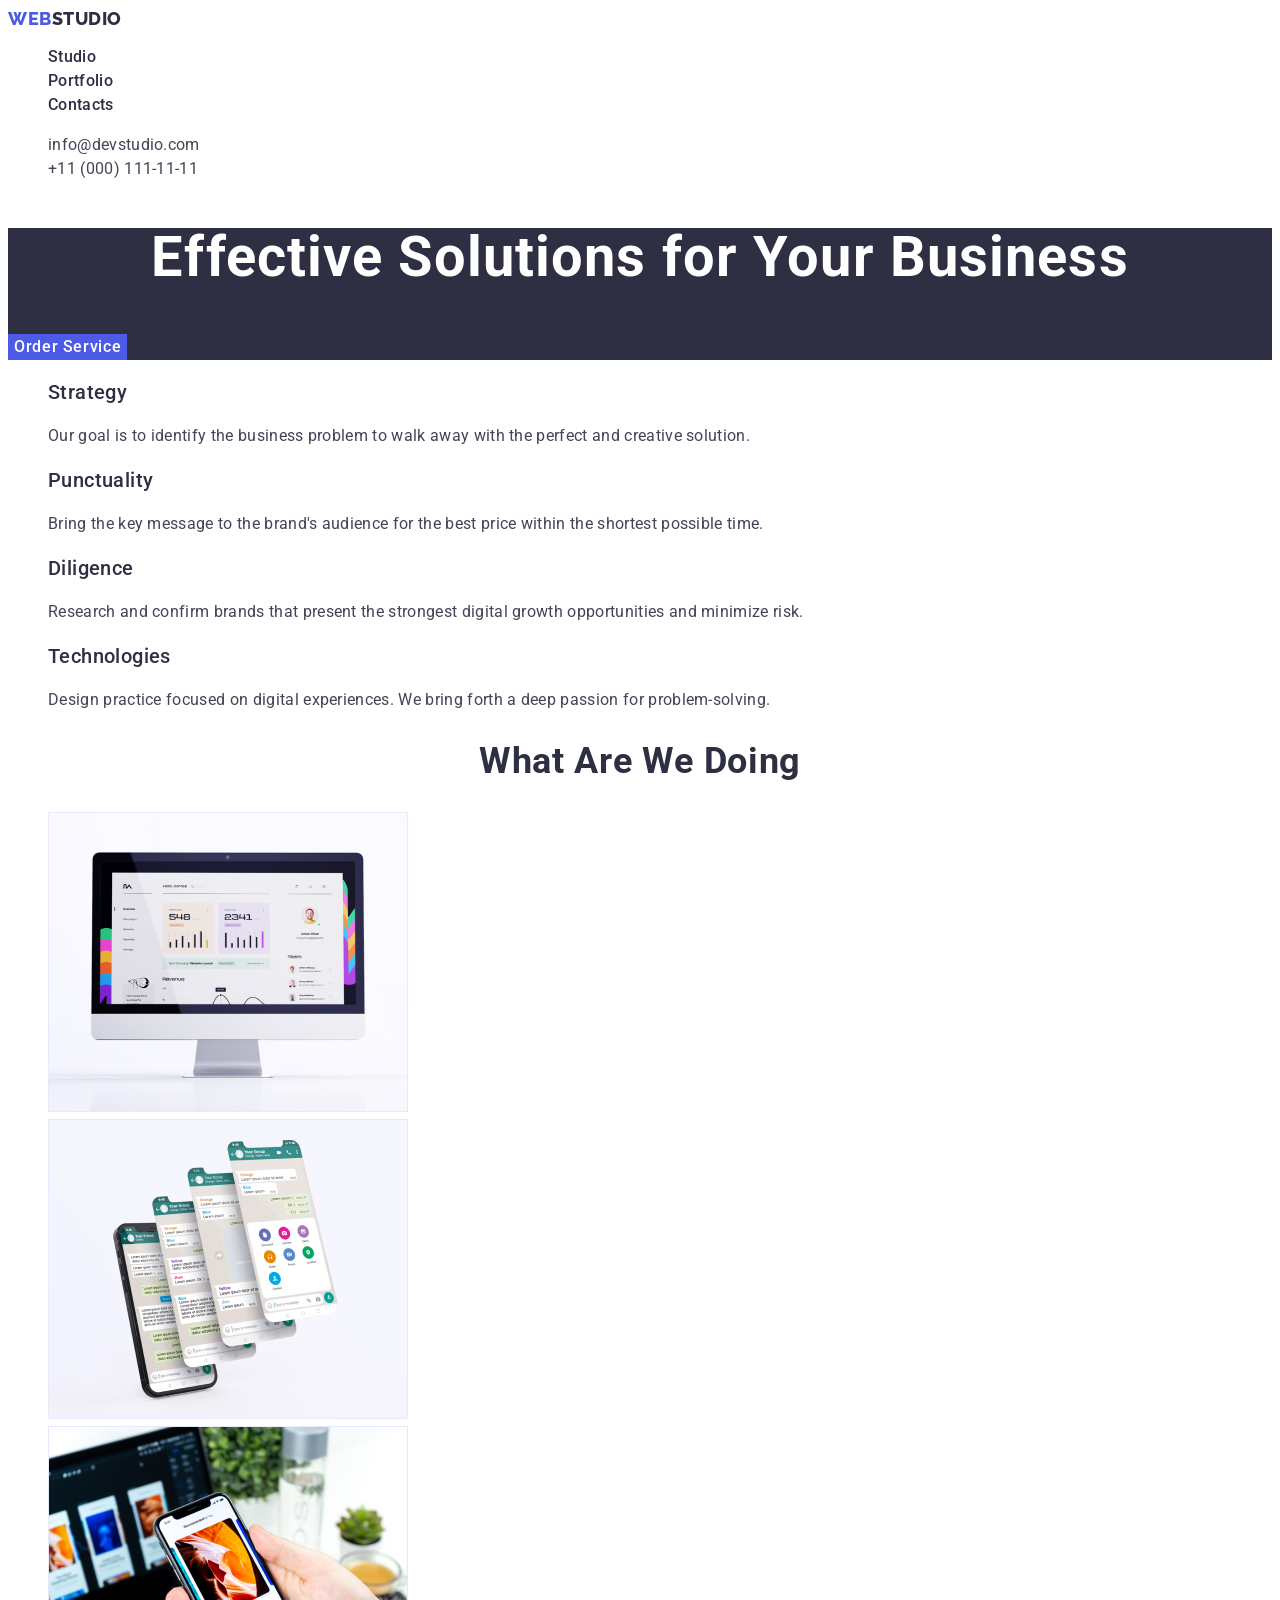
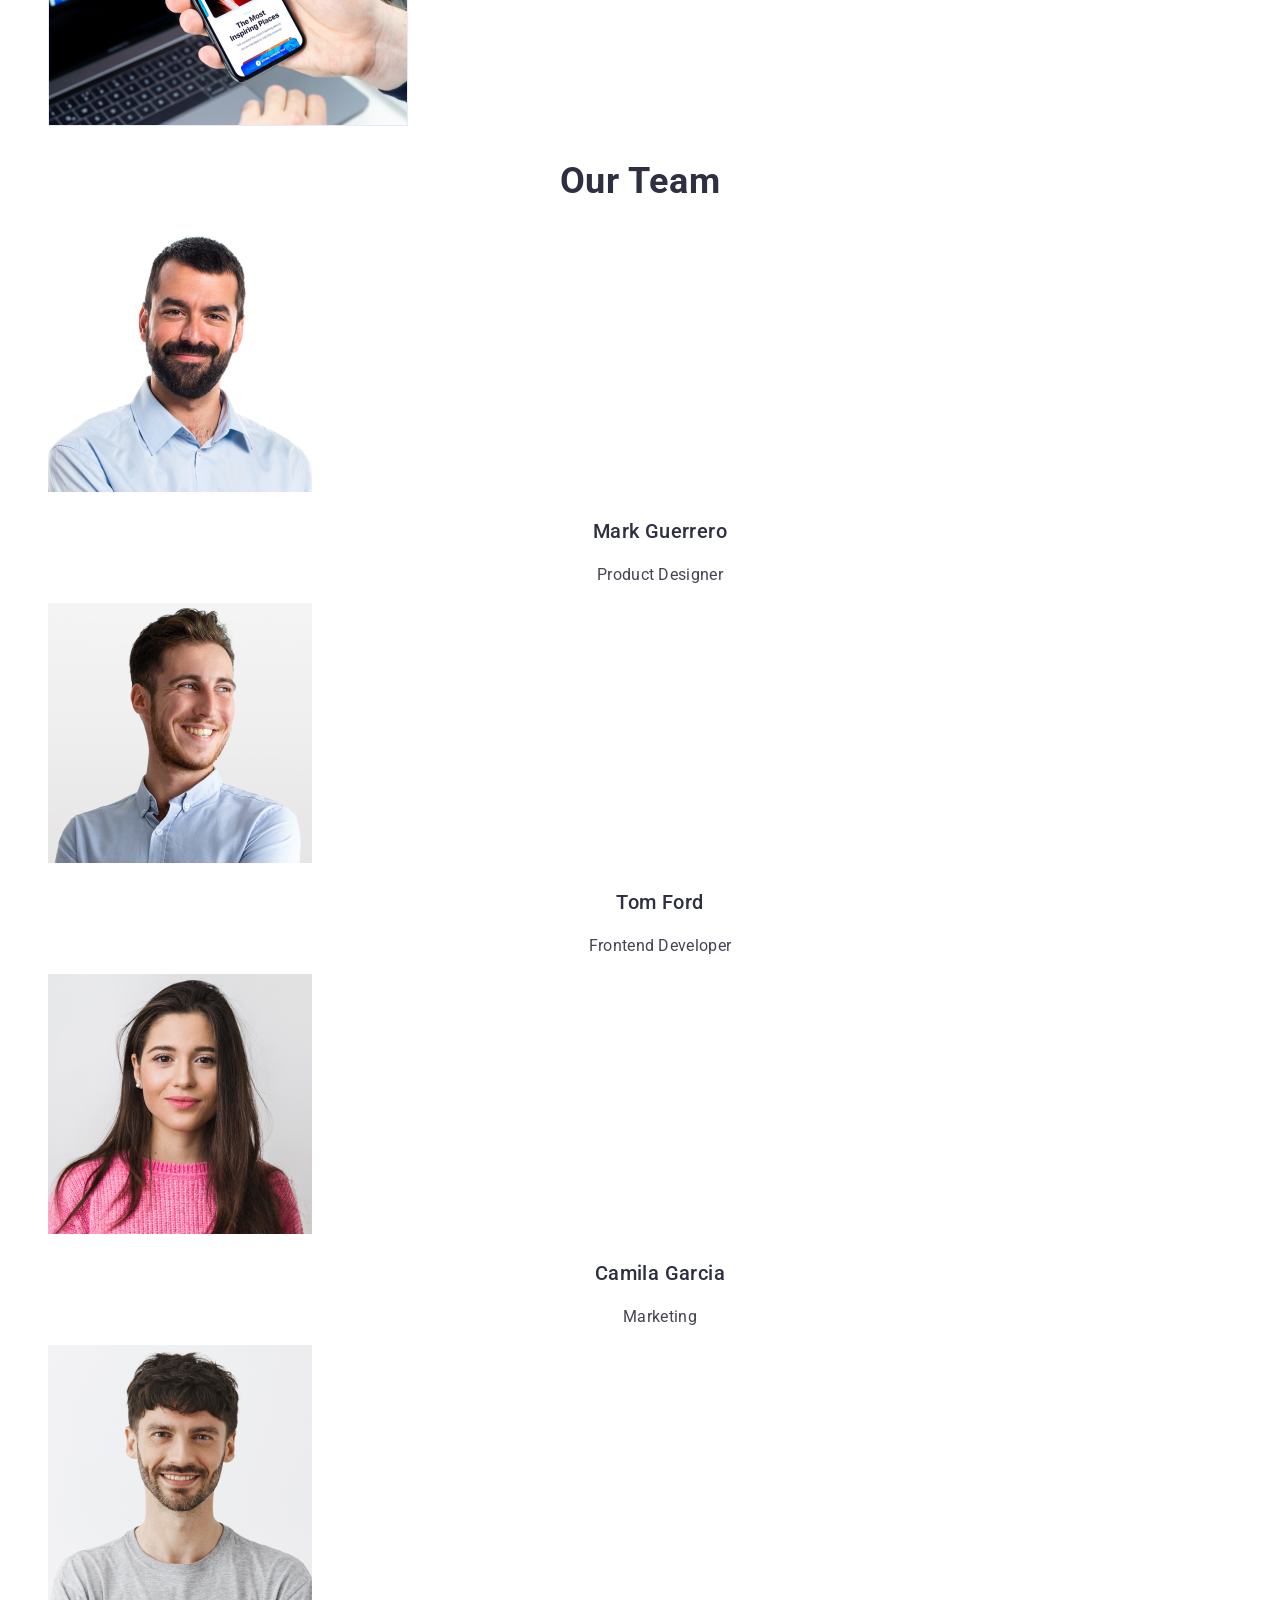
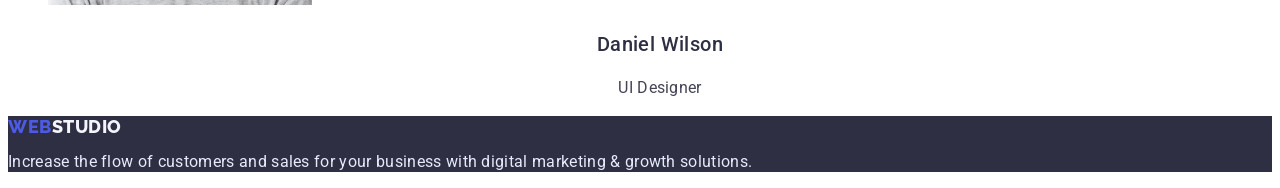
==== index.html @ f22e7def "changes from 09.03-3" ====
<!DOCTYPE html>
<html lang="en">
<head>
    <meta charset="UTF-8">
    <meta http-equiv="X-UA-Compatible" content="IE=edge">
    <meta name="viewport" content="width=device-width, initial-scale=1.0">
    <title>Webstudio</title>
    <link rel="preconnect" href="https://fonts.googleapis.com">
    <link rel="preconnect" href="https://fonts.gstatic.com" crossorigin>
    <link href="https://fonts.googleapis.com/css2?family=Raleway:wght@800&family=Roboto:wght@400;500;700;900&display=swap"
        rel="stylesheet">
    <link rel="stylesheet" href="./css/styles.css" >
</head>
<body>
    <!--Header-section-->
    <header class="page-header">
    <nav class="page-nav">
        <a class="logo link" href="">Web<span class="logo-dark " >Studio</span></a>
    <ul class="main-menu list">
        <li class="menu-item"><a class="menu-link link" href="./index.html">Studio</a></li>
        <li class="menu-item"><a class="menu-link link" href="./portfolio.html">Portfolio</a></li>
        <li class="menu-item"><a class="menu-link link" href="">Contacts</a></li>
    </ul>
    </nav>
    <address class="address">
    <ul class="address-list list">
        <li><a class="address-link link" href="mailto:info@devstudio.com" target="_blank" rel="noopener norefferer">info@devstudio.com</a> </li>
        <li><a class="address-link link" href="tel:+110001111111">+11 (000) 111-11-11</a> </li>
    </ul>
</address>
    </header>
    <main>
    <!--Hero-section-->
    <section class="hero">
        <h1 class="hero-title">Effective Solutions for Your Business</h1>
        <button class="modal-btn" type="button">Order Service</button>
    </section>     
    <!--Subtitle-section-->
    <section class="subtitle-section">
        <h2 class="subtitle-hidden" hidden>Subtitle-section</h2>
        <ul class="subtitle-list list">
            <li class="subtitle-item">
                <h3 class="subtitle">Strategy</h3>
                <p class="text">Our goal is to identify the business problem to walk away with the perfect and creative solution.</p>
            </li>
            <li class="subtitle-item">
                <h3 class="subtitle">Punctuality</h3>
                <p class="text">Bring the key message to the brand's audience for the best price within the shortest possible time.</p>
            </li>
            <li class="subtitle-item">
                <h3 class="subtitle">Diligence</h3>
                <p class="text">Research and confirm brands that present the strongest digital growth opportunities and minimize risk.</p>
            </li>
            <li class="subtitle-item">
                <h3 class="subtitle">Technologies</h3>
                <p class="text">Design practice focused on digital experiences. We bring forth a deep passion for problem-solving.</p>
            </li>
        </ul>
    </section>  
    <!--Doing-section-->    
    <section class="doing">
        <h2 class="title">What are we doing</h2>
        <ul class="doing-list list">
            <li class="doing-item"><img src="./images/section2/img1.jpg" alt="computer" width="360" height="300"></li>
            <li class="doing-item"><img src="./images/section2/img2.jpg" alt="application" width="360" height="300"></li>
            <li class="doing-item"><img src="./images/section2/img3.jpg" alt="phone" width="360" height="300"></li>
        </ul>
    </section>   
     <!--Team-section-->  
    <section class="team">
        <h2 class="title">Our Team</h2>
        <ul class="team-list list">
            <li class="team-item">
                 <img class="team-img" src="./images/Our-team/img-3.jpg" alt="Mark Guerrero" width="264" height="260">
                 <h3 class="team-title">Mark Guerrero</h3>
                 <p class="team-text">Product Designer</p>
            </li>
            <li class="team-item">
                 <img class="team-img" src="./images/Our-team/img-2.jpg" alt="Tom Ford" width="264" height="260">
                 <h3 class="team-title">Tom Ford</h3>
                 <p class="team-text">Frontend Developer</p>
            </li>
            <li class="team-item">
                 <img class="team-img" src="./images/Our-team/img-1.jpg" alt="Camila Garcia" width="264" height="260">
                 <h3 class="team-title">Camila Garcia</h3>
                 <p class="team-text">Marketing</p>
            </li>
            <li class="team-item">
                 <img class="team-img" src="./images/Our-team/img.jpg" alt="Daniel Wilson" width="264" height="260">
                 <h3 class="team-title">Daniel Wilson</h3>
                 <p class="team-text">UI Designer</p>
            </li>
        </ul>
    </section>  
    </main>
    <!--Footer-section-->
    <footer class="footer">
    <a class="logo link" href="">Web<span class="logo-light ">Studio</span></a>
    <p class="footer-text">Increase the flow of customers and sales for your business with digital marketing & growth solutions.</p>
    </footer>
    </body>
    </html>
---- css/styles.css ----
:root{

    /*----Fonts----*/

    --primary-font:'Roboto', sans-serif;
    --secondary-font:'Raleway', sans-serif;

    /*----Colors----*/

    --primary-brand: #4D5AE5;
    --pressed-state: #404BBF;
    --dark: #2E2F42;
    --white: #FFFFFF;
    --success:#31d0aa;
    --success-75: rgba(49, 208, 170, 0.75);
    --success-50: rgba(49, 208, 170, 0.5);
    --success-10: rgba(49, 208, 170, 0.1);
    --text: #434455;
    --subtle-text: #8E8F99;

/*----Background-colors----*/

    --accent: #E7E9FC;
    --light: #F4F4FD;
    --modal-overlay: rgba(46, 47, 66, 0.4);
    --hero-background: rgba(46, 47, 66, 0.7);
}

/*----LOGO----*/

.logo {
    font-family: var(--secondary-font);
    font-weight: 800;
    font-size: 18px;
    line-height: 1.17;
    display: flex;
    align-items: center;
    letter-spacing: 0.03em;
    text-transform: uppercase; 
    color: var(--primary-brand);
}
.logo-dark {
    color: var(--dark);
}
.logo-light {
    color: var(--light);
}
body{
        font-family: var(--primary-font);
        font-weight: 400;
        font-size: 16px;
        line-height: calc(24/16);
        letter-spacing: 0.02em;
        color: var(--text);
}
/*----Header-section----*/

.menu-link{
        font-family: var(--primary-font);
        font-weight: 500;
        font-size: 16px;
        line-height: calc(24/16);
        letter-spacing: 0.02em;
       
        color: var(--dark);
}
.menu-link:hover,
.menu-link:focus{
color: var(--pressed-state);
}
.address{
        font-style: normal;}
.address-link{
        text-decoration: none;
        font-weight: 400;
        font-size: 16px;
        line-height: calc(24/16);
        letter-spacing: 0.02em;
        color: var(--text);      
        }

.address-link:is(:hover, :focus){
        color: var(--pressed-state);     
}

/*----Components----*/

.list {
    list-style: none;
}
.link {
    text-decoration: none;
}
.modal-btn{
        font-family: var(--primary-font);
        font-weight: 500;
        font-size: 16px;
        line-height: calc(24/16);
        align-items: center;
        letter-spacing: 0.04em;
        cursor: pointer;
        border: none;
        
        color: var(--white);
        background-color: var(--primary-brand);
}
.modal-btn:hover,
.modal-btn:focus{
background-color: var(--pressed-state);
}
/*----Hero-section----*/
.hero{
background: var(--dark);
}
.hero-title{
    font-family: var(--primary-font);
    font-weight: 700;
    font-size: 56px;
    line-height: 1.07;
    text-align: center;
    letter-spacing: 0.02em;

    color: var(--white); 
}

/*----Subtitle-section----*/

.subtitle{
        font-family: var(--primary-font);
        font-weight: 500;
        font-size: 20px;
        line-height: calc(24/20);
        letter-spacing: 0.02em;

        color: var(--dark);
}
.text{
            font-family: var(--primary-font);
            font-weight: 400;
            font-size: 16px;
            line-height: calc(24/16);
            letter-spacing: 0.02em;

            color: var(--text);
}

.title{
        font-family: var(--primary-font);
        font-weight: 700;
        font-size: 36px;
        line-height: 1.11;
        text-align: center;
        letter-spacing: 0.02em;
        text-transform: capitalize;
    
        color: var(--dark);
}

/*----Team-section----*/

.team-title{
        font-family: var(--primary-font);
        font-weight: 500;
        font-size: 20px;
        line-height: 1.2;
        text-align: center;
        letter-spacing: 0.02em;
    
        color: var(--dark);
}
.team-text{
        font-family: var(--primary-font);
        font-weight: 400;
        font-size: 16px;
        line-height: calc(24/16);
        text-align: center;
        letter-spacing: 0.02em;

        color: var(--text);
}

/*----Portfolio-btn----*/
.btn{
        font-family: var(--primary-font);
        font-weight: 500;
        font-size: 16px;
        line-height: calc(24/16);
        letter-spacing: 0.04em;
        cursor: pointer;
        border: none;

        color: var(--primary-brand);  
        background: var(--light);
}
.btn:hover, 
.btn:focus{
    color: var(--white);
        background: var(--pressed-state);
      
}

/*----Card-content----*/
.pf-title{
        font-family: var(--primary-font);
        font-weight: 500;
        font-size: 20px;
        line-height: calc(24/20);
        letter-spacing: 0.02em;
    
        color: var(--dark);
}
.pf-text{
        font-family: var(--primary-font);
        font-weight: 400;
        font-size: 16px;
        line-height: calc(24/16);
        letter-spacing: 0.02em;
    
        color: var(--text);
}
/*----Footer-section----*/
.footer{
background-color: var(--dark);
}
.footer-text{
        font-family: var(--primary-font);
        font-weight: 400;
        font-size: 16px;
        line-height: 1.17;
        letter-spacing: 0.02em;
    
        color: var(--accent);
}
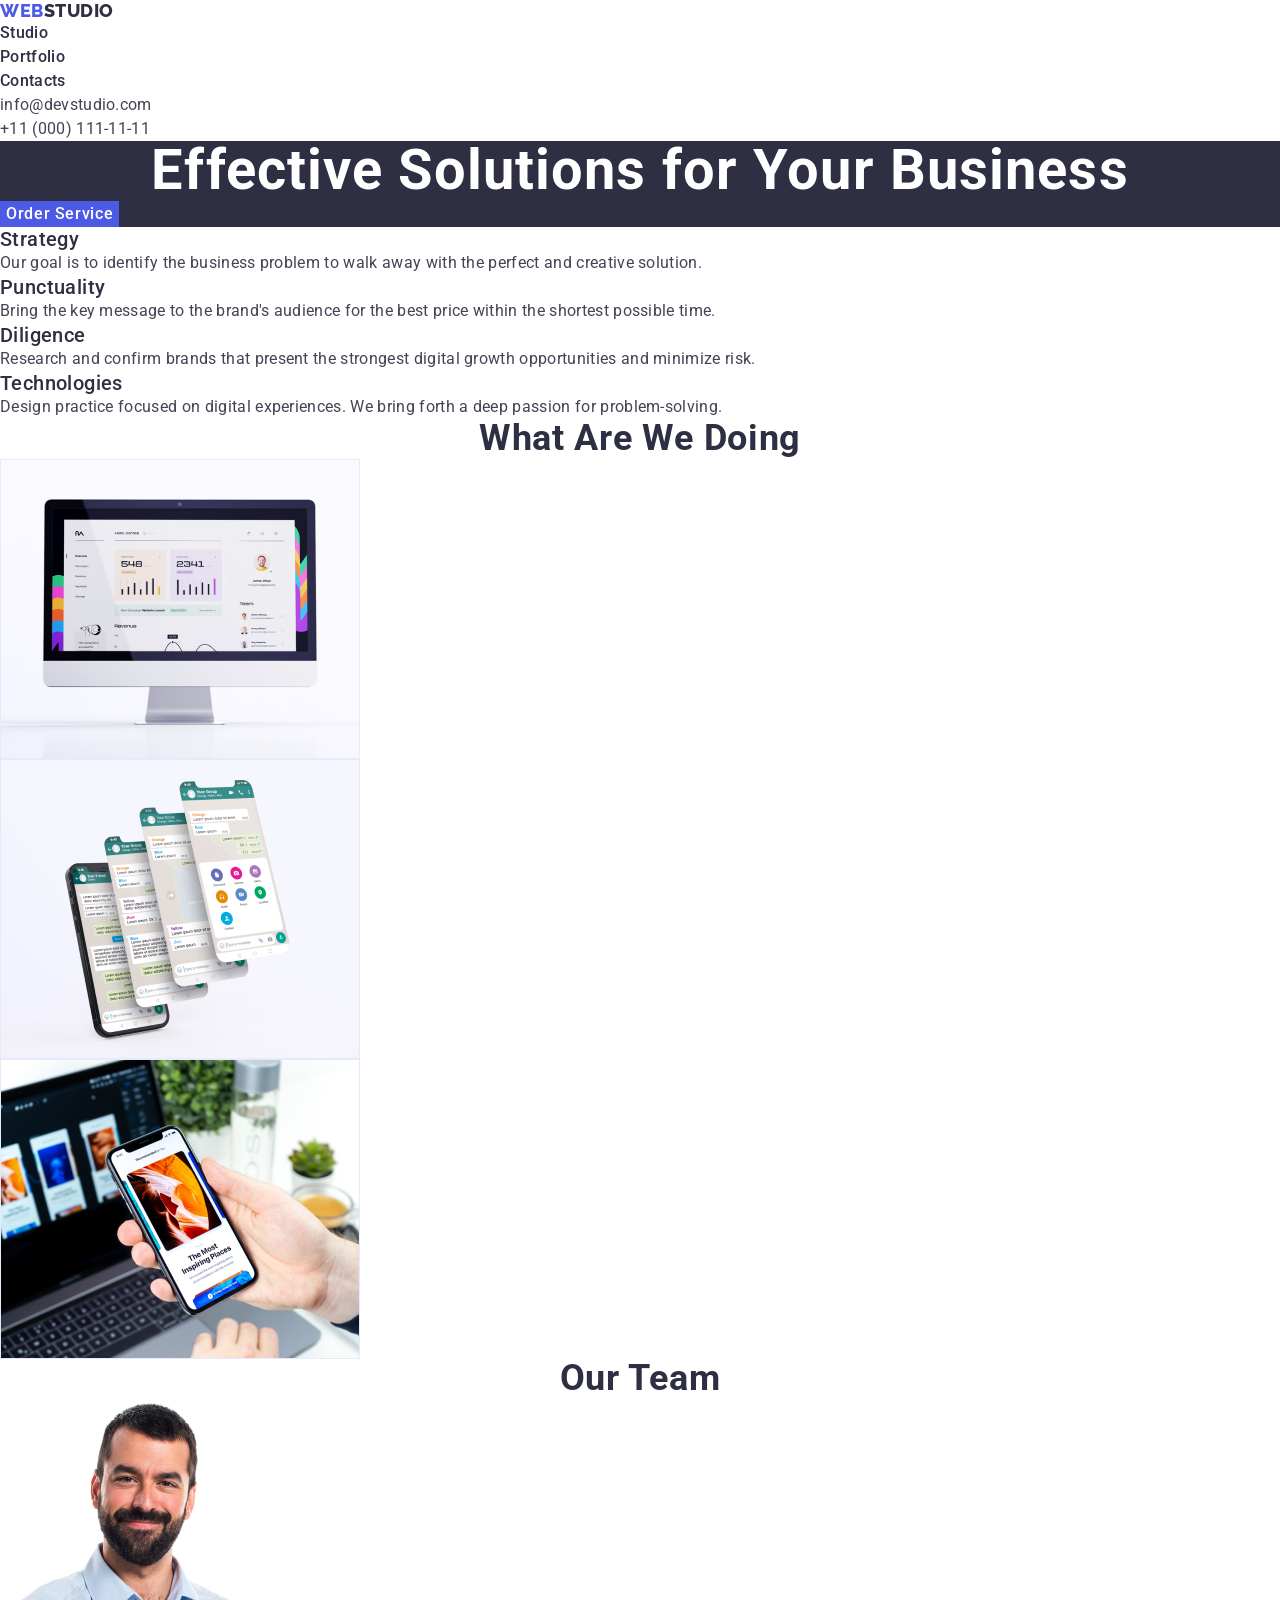
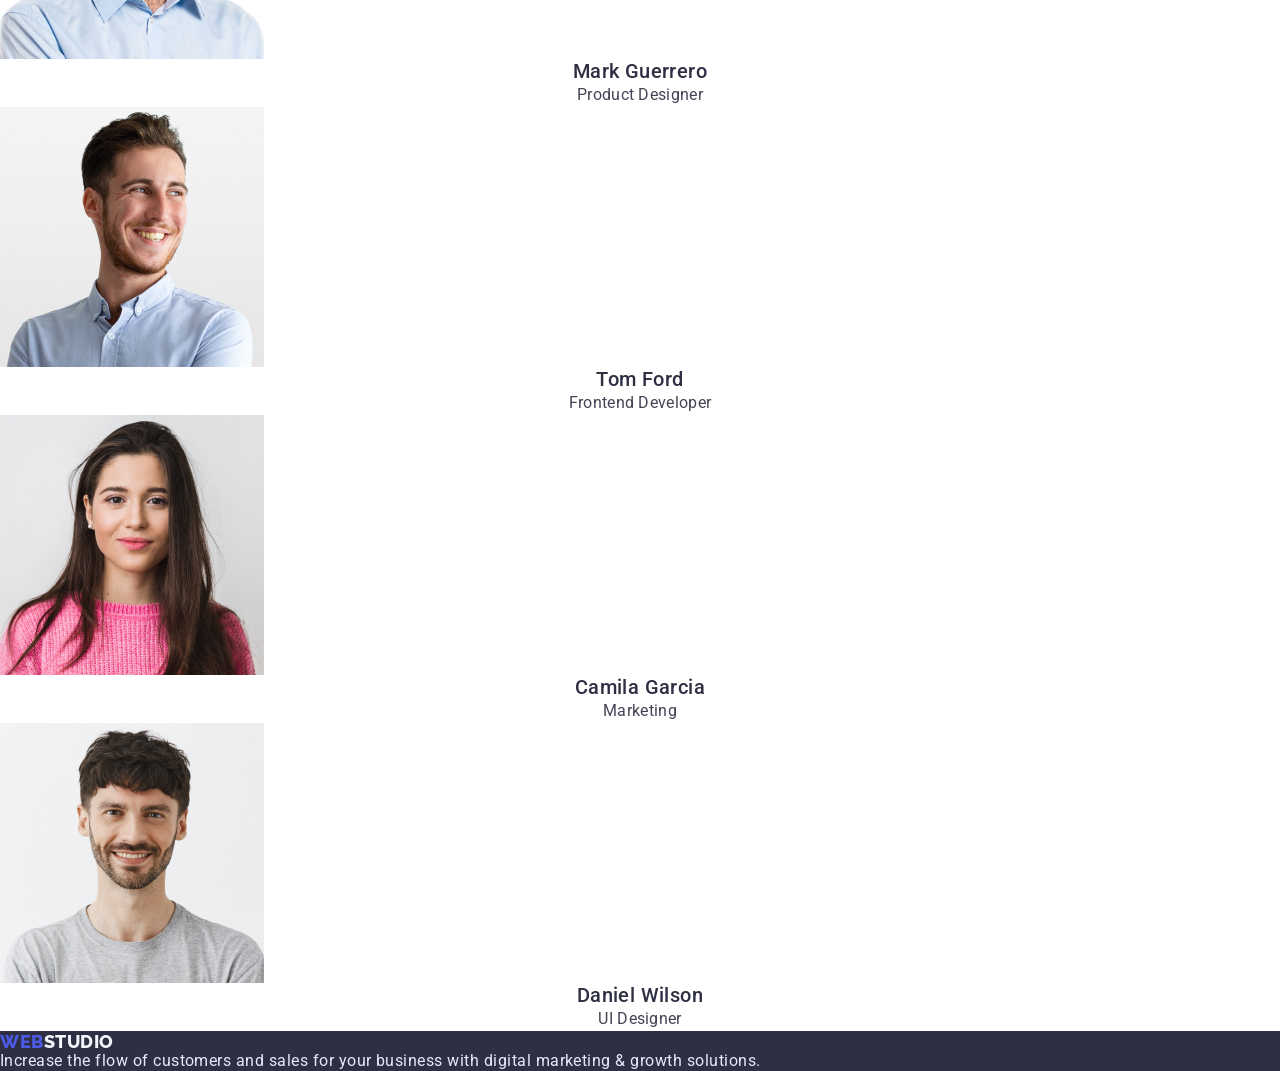
==== commit c2a5a73f: "hw-03 add components" ====
--- a/index.html
+++ b/index.html
@@ -5,6 +5,9 @@
     <meta http-equiv="X-UA-Compatible" content="IE=edge">
     <meta name="viewport" content="width=device-width, initial-scale=1.0">
     <title>Webstudio</title>
+    <link href="
+https://cdn.jsdelivr.net/npm/modern-normalize@1.1.0/modern-normalize.min.css
+" rel="stylesheet">
     <link rel="preconnect" href="https://fonts.googleapis.com">
     <link rel="preconnect" href="https://fonts.gstatic.com" crossorigin>
     <link href="https://fonts.googleapis.com/css2?family=Raleway:wght@800&family=Roboto:wght@400;500;700;900&display=swap"
--- a/css/styles.css
+++ b/css/styles.css
@@ -47,10 +47,8 @@
 }
 body{
         font-family: var(--primary-font);
-        font-weight: 400;
-        font-size: 16px;
-        line-height: calc(24/16);
-        letter-spacing: 0.02em;
+        font-size: 16px;
+
         color: var(--text);
 }
 /*----Header-section----*/
@@ -59,7 +57,7 @@
         font-family: var(--primary-font);
         font-weight: 500;
         font-size: 16px;
-        line-height: calc(24/16);
+        line-height: 1.5;
         letter-spacing: 0.02em;
        
         color: var(--dark);
@@ -72,10 +70,10 @@
         font-style: normal;}
 .address-link{
         text-decoration: none;
-        font-weight: 400;
-        font-size: 16px;
-        line-height: calc(24/16);
-        letter-spacing: 0.02em;
+        font-size: 16px;
+        line-height: 1.5;
+        letter-spacing: 0.02em;
+
         color: var(--text);      
         }
 
@@ -85,6 +83,18 @@
 
 /*----Components----*/
 
+h1,h2,h3,p{
+        margin-top: 0;
+        margin-bottom: 0;
+}
+ul,ol{
+        margin-top: 0;
+        margin-bottom: 0;
+        padding-left: 0;
+}
+img{
+        display: block;
+}
 .list {
     list-style: none;
 }
@@ -95,7 +105,7 @@
         font-family: var(--primary-font);
         font-weight: 500;
         font-size: 16px;
-        line-height: calc(24/16);
+        line-height: 1.5;     
         align-items: center;
         letter-spacing: 0.04em;
         cursor: pointer;
@@ -114,7 +124,6 @@
 }
 .hero-title{
     font-family: var(--primary-font);
-    font-weight: 700;
     font-size: 56px;
     line-height: 1.07;
     text-align: center;
@@ -136,9 +145,8 @@
 }
 .text{
             font-family: var(--primary-font);
-            font-weight: 400;
             font-size: 16px;
-            line-height: calc(24/16);
+            line-height: 1.5;
             letter-spacing: 0.02em;
 
             color: var(--text);
@@ -146,12 +154,11 @@
 
 .title{
         font-family: var(--primary-font);
-        font-weight: 700;
         font-size: 36px;
         line-height: 1.11;
         text-align: center;
-        letter-spacing: 0.02em;
         text-transform: capitalize;
+        letter-spacing: 0.02em;
     
         color: var(--dark);
 }
@@ -170,10 +177,9 @@
 }
 .team-text{
         font-family: var(--primary-font);
-        font-weight: 400;
-        font-size: 16px;
-        line-height: calc(24/16);
+        font-size: 16px;
         text-align: center;
+        line-height: 1.5;
         letter-spacing: 0.02em;
 
         color: var(--text);
@@ -184,7 +190,7 @@
         font-family: var(--primary-font);
         font-weight: 500;
         font-size: 16px;
-        line-height: calc(24/16);
+        line-height: 1.5;
         letter-spacing: 0.04em;
         cursor: pointer;
         border: none;
@@ -211,9 +217,8 @@
 }
 .pf-text{
         font-family: var(--primary-font);
-        font-weight: 400;
-        font-size: 16px;
-        line-height: calc(24/16);
+        font-size: 16px;
+        line-height: 1.5;
         letter-spacing: 0.02em;
     
         color: var(--text);
@@ -224,10 +229,9 @@
 }
 .footer-text{
         font-family: var(--primary-font);
-        font-weight: 400;
         font-size: 16px;
         line-height: 1.17;
-        letter-spacing: 0.02em;
-    
+        letter-spacing: 0.03em;
+       
         color: var(--accent);
 }
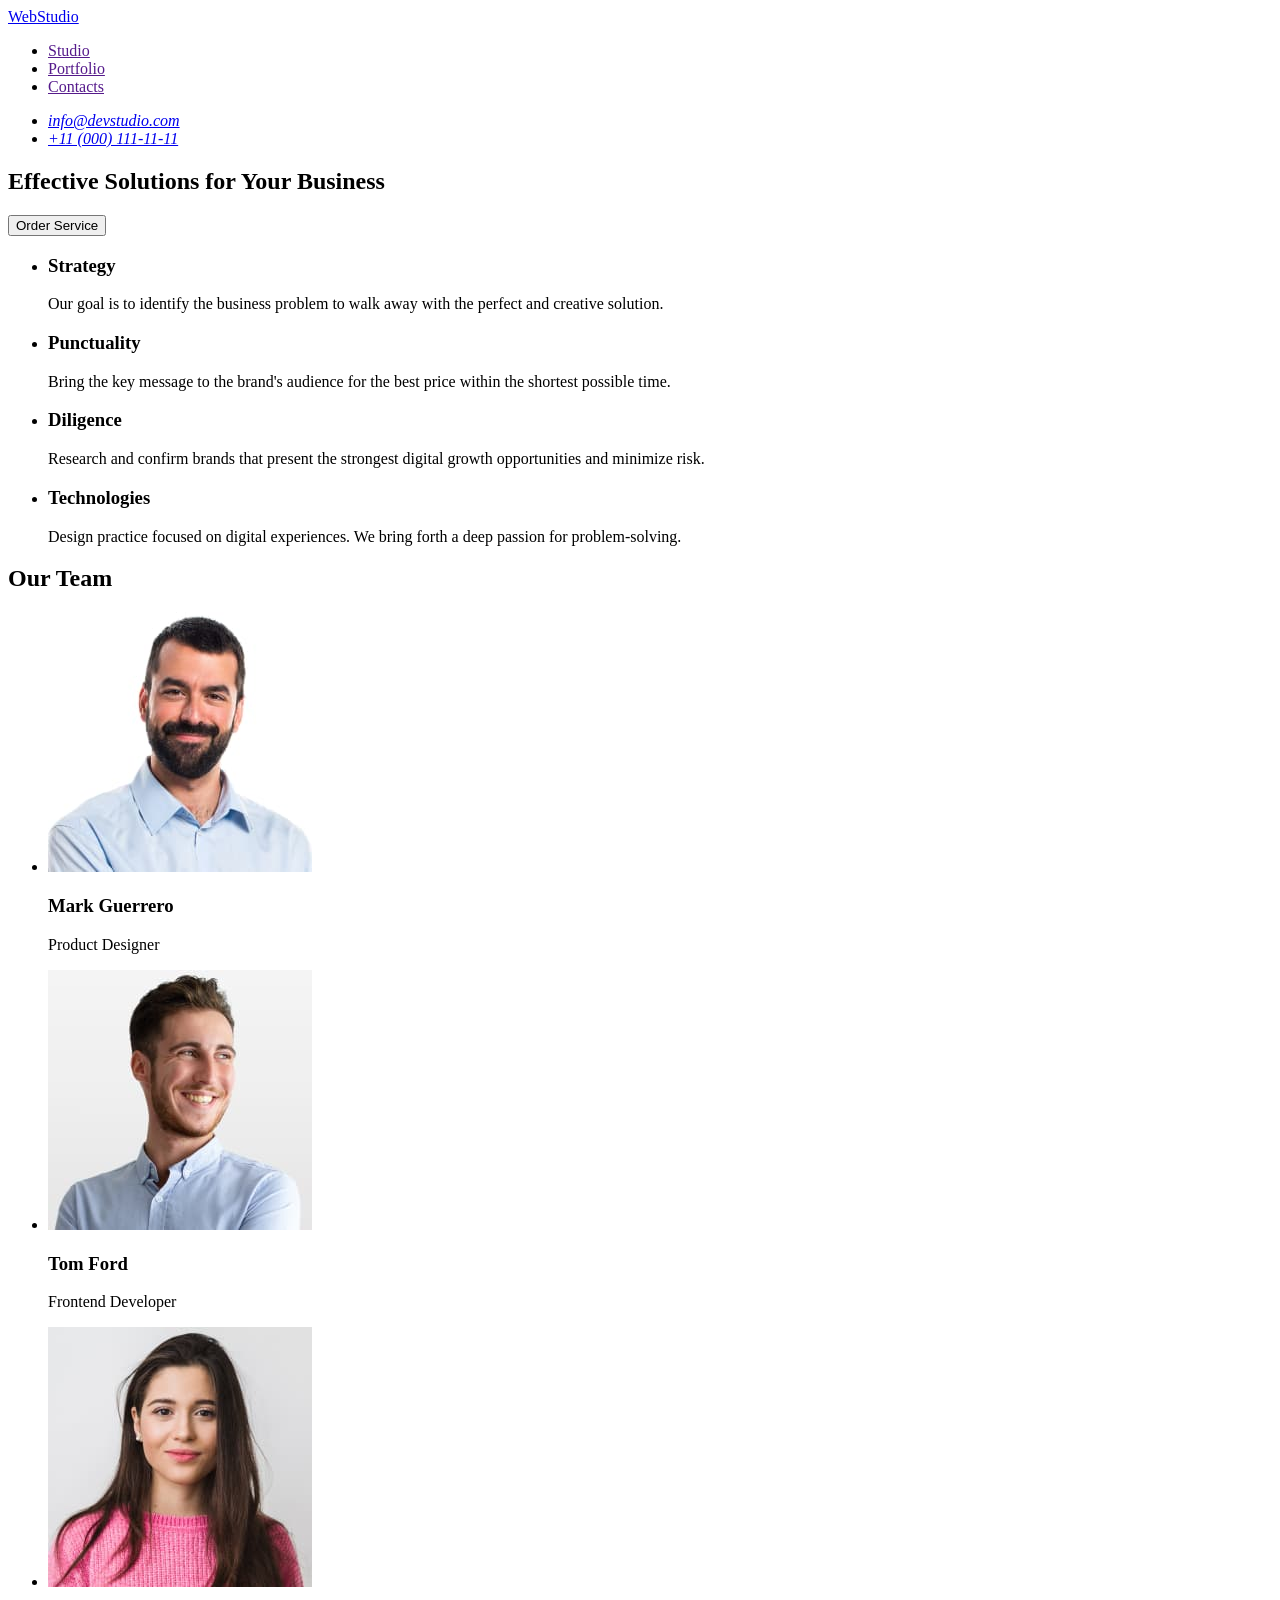
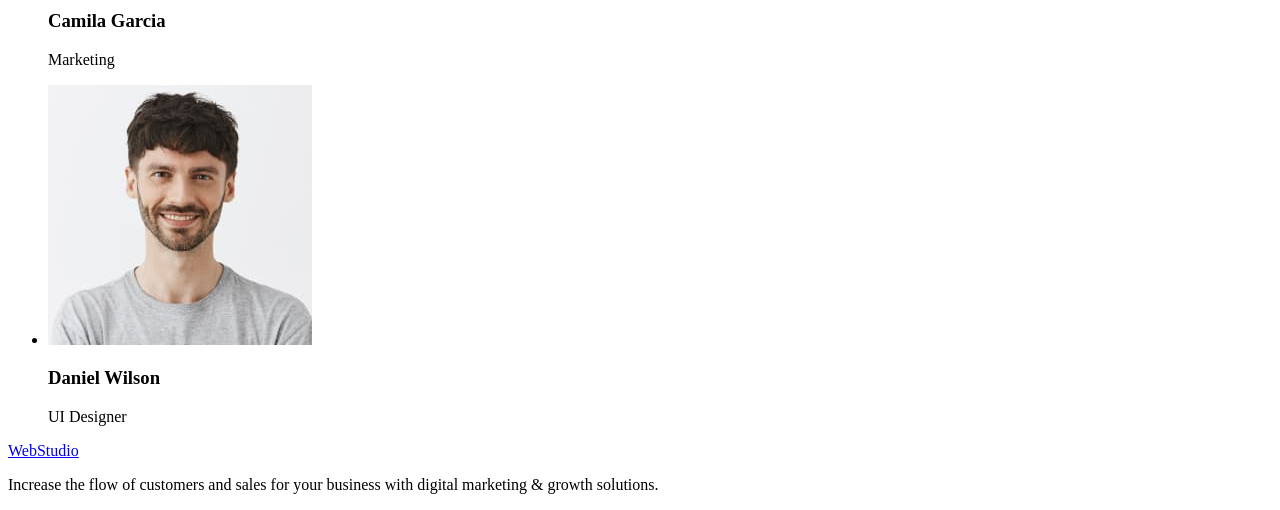
==== commit ede081aa: "Initial commit" ====
--- a/index.html
+++ b/index.html
@@ -2,105 +2,90 @@
 <html lang="en">
 <head>
     <meta charset="UTF-8">
-    <meta http-equiv="X-UA-Compatible" content="IE=edge">
     <meta name="viewport" content="width=device-width, initial-scale=1.0">
-    <title>Webstudio</title>
-    <link href="
-https://cdn.jsdelivr.net/npm/modern-normalize@1.1.0/modern-normalize.min.css
-" rel="stylesheet">
-    <link rel="preconnect" href="https://fonts.googleapis.com">
-    <link rel="preconnect" href="https://fonts.gstatic.com" crossorigin>
-    <link href="https://fonts.googleapis.com/css2?family=Raleway:wght@800&family=Roboto:wght@400;500;700;900&display=swap"
-        rel="stylesheet">
-    <link rel="stylesheet" href="./css/styles.css" >
+    <title>Document</title>
 </head>
 <body>
-    <!--Header-section-->
-    <header class="page-header">
-    <nav class="page-nav">
-        <a class="logo link" href="">Web<span class="logo-dark " >Studio</span></a>
-    <ul class="main-menu list">
-        <li class="menu-item"><a class="menu-link link" href="./index.html">Studio</a></li>
-        <li class="menu-item"><a class="menu-link link" href="./portfolio.html">Portfolio</a></li>
-        <li class="menu-item"><a class="menu-link link" href="">Contacts</a></li>
+<header>
+  <nav>
+    <a href="./index.html">WebStudio</a>
+ 
+    <ul>
+    <li>
+      <a href="">Studio</a></li>
+    <li>
+      <a href="">Portfolio</a></li>
+    <li>
+      <a href="">Contacts</a></li>
     </ul>
-    </nav>
-    <address class="address">
-    <ul class="address-list list">
-        <li><a class="address-link link" href="mailto:info@devstudio.com" target="_blank" rel="noopener norefferer">info@devstudio.com</a> </li>
-        <li><a class="address-link link" href="tel:+110001111111">+11 (000) 111-11-11</a> </li>
+  </nav>
+    <address>
+        <ul>
+            <li>
+              <a href="mailto:info@devstudio.com">info@devstudio.com</a></li>
+            <li>
+              <a href="tel:+110001111111">+11 (000) 111-11-11</a></li>
+        </ul>
+    </address>
+ 
+</header>
+
+<main>
+  <section>
+    <h1>Effective Solutions for Your Business</h1>
+    <button type="button">Order Service</button>
+  </section>
+
+  <section>
+    <h2 hidden>Hidden title</h2>
+    <ul>
+      <li>
+        <h3>Strategy</h3>
+        <p>Our goal is to identify the business problem to walk away with the perfect and creative solution.</p>
+      </li>
+      <li>
+        <h3>Punctuality</h3>
+        <p>Bring the key message to the brand's audience for the best price within the shortest possible time.</p>
+      </li>
+      <li>
+        <h3>Diligence</h3>
+        <p>Research and confirm brands that present the strongest digital growth opportunities and minimize risk.</p>
+      </li>
+      <li>
+        <h3>Technologies</h3>
+        <p>Design practice focused on digital experiences. We bring forth a deep passion for problem-solving.</p>
+      </li>
     </ul>
-</address>
-    </header>
-    <main>
-    <!--Hero-section-->
-    <section class="hero">
-        <h1 class="hero-title">Effective Solutions for Your Business</h1>
-        <button class="modal-btn" type="button">Order Service</button>
-    </section>     
-    <!--Subtitle-section-->
-    <section class="subtitle-section">
-        <h2 class="subtitle-hidden" hidden>Subtitle-section</h2>
-        <ul class="subtitle-list list">
-            <li class="subtitle-item">
-                <h3 class="subtitle">Strategy</h3>
-                <p class="text">Our goal is to identify the business problem to walk away with the perfect and creative solution.</p>
-            </li>
-            <li class="subtitle-item">
-                <h3 class="subtitle">Punctuality</h3>
-                <p class="text">Bring the key message to the brand's audience for the best price within the shortest possible time.</p>
-            </li>
-            <li class="subtitle-item">
-                <h3 class="subtitle">Diligence</h3>
-                <p class="text">Research and confirm brands that present the strongest digital growth opportunities and minimize risk.</p>
-            </li>
-            <li class="subtitle-item">
-                <h3 class="subtitle">Technologies</h3>
-                <p class="text">Design practice focused on digital experiences. We bring forth a deep passion for problem-solving.</p>
-            </li>
-        </ul>
-    </section>  
-    <!--Doing-section-->    
-    <section class="doing">
-        <h2 class="title">What are we doing</h2>
-        <ul class="doing-list list">
-            <li class="doing-item"><img src="./images/section2/img1.jpg" alt="computer" width="360" height="300"></li>
-            <li class="doing-item"><img src="./images/section2/img2.jpg" alt="application" width="360" height="300"></li>
-            <li class="doing-item"><img src="./images/section2/img3.jpg" alt="phone" width="360" height="300"></li>
-        </ul>
-    </section>   
-     <!--Team-section-->  
-    <section class="team">
-        <h2 class="title">Our Team</h2>
-        <ul class="team-list list">
-            <li class="team-item">
-                 <img class="team-img" src="./images/Our-team/img-3.jpg" alt="Mark Guerrero" width="264" height="260">
-                 <h3 class="team-title">Mark Guerrero</h3>
-                 <p class="team-text">Product Designer</p>
-            </li>
-            <li class="team-item">
-                 <img class="team-img" src="./images/Our-team/img-2.jpg" alt="Tom Ford" width="264" height="260">
-                 <h3 class="team-title">Tom Ford</h3>
-                 <p class="team-text">Frontend Developer</p>
-            </li>
-            <li class="team-item">
-                 <img class="team-img" src="./images/Our-team/img-1.jpg" alt="Camila Garcia" width="264" height="260">
-                 <h3 class="team-title">Camila Garcia</h3>
-                 <p class="team-text">Marketing</p>
-            </li>
-            <li class="team-item">
-                 <img class="team-img" src="./images/Our-team/img.jpg" alt="Daniel Wilson" width="264" height="260">
-                 <h3 class="team-title">Daniel Wilson</h3>
-                 <p class="team-text">UI Designer</p>
-            </li>
-        </ul>
-    </section>  
-    </main>
-    <!--Footer-section-->
-    <footer class="footer">
-    <a class="logo link" href="">Web<span class="logo-light ">Studio</span></a>
-    <p class="footer-text">Increase the flow of customers and sales for your business with digital marketing & growth solutions.</p>
-    </footer>
-    </body>
-    </html>
+  </section>
+  
+  <section>
+    <h2>Our Team</h2>
+    <ul>
+      <li>
+      <img src="./images/our_team/img1.jpg" alt="mark-guerrero" width="264" />
+      <h3>Mark Guerrero</h3>
+      <p>Product Designer</p>
+      </li>
+      <li>
+        <img src="./images/our_team/img2.jpg" alt="tom-ford" width="264" />
+      <h3>Tom Ford</h3>
+      <p>Frontend Developer</p>
+      </li>
+      <li>
+        <img src="./images/our_team/img3.jpg" alt="camila-garcia" width="264" />
+      <h3>Camila Garcia</h3>
+      <p>Marketing</p>
+      </li>
+      <li><img src="./images/our_team/img4.jpg" alt="daniel-wilson" width="264" />
+        <h3>Daniel Wilson</h3>
+        <p>UI Designer</p></li>
+    </ul>
+  </section>
+</main> 
 
+<footer>
+  <a href="./index.html">WebStudio</a> 
+  <p>Increase the flow of customers and sales for your business with digital marketing & growth solutions.</p>
+</footer>
+</body>
+</html>
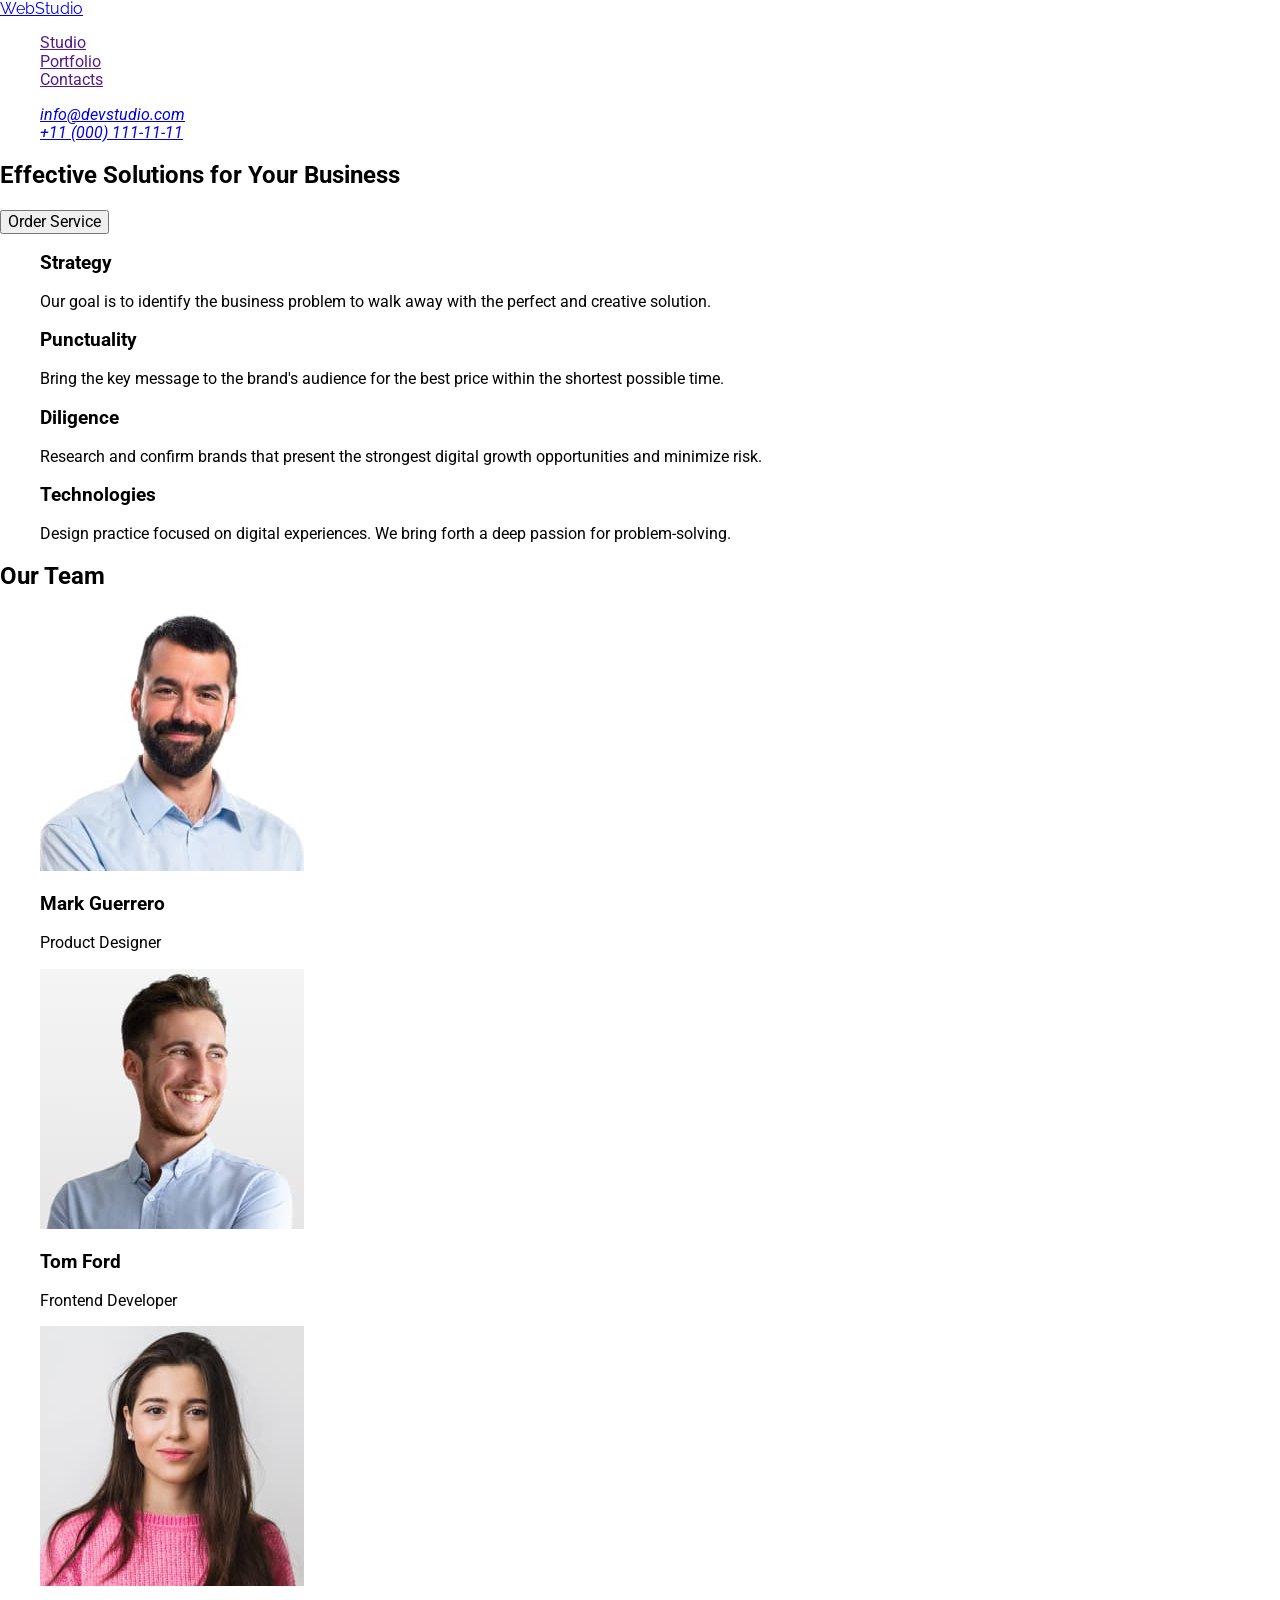
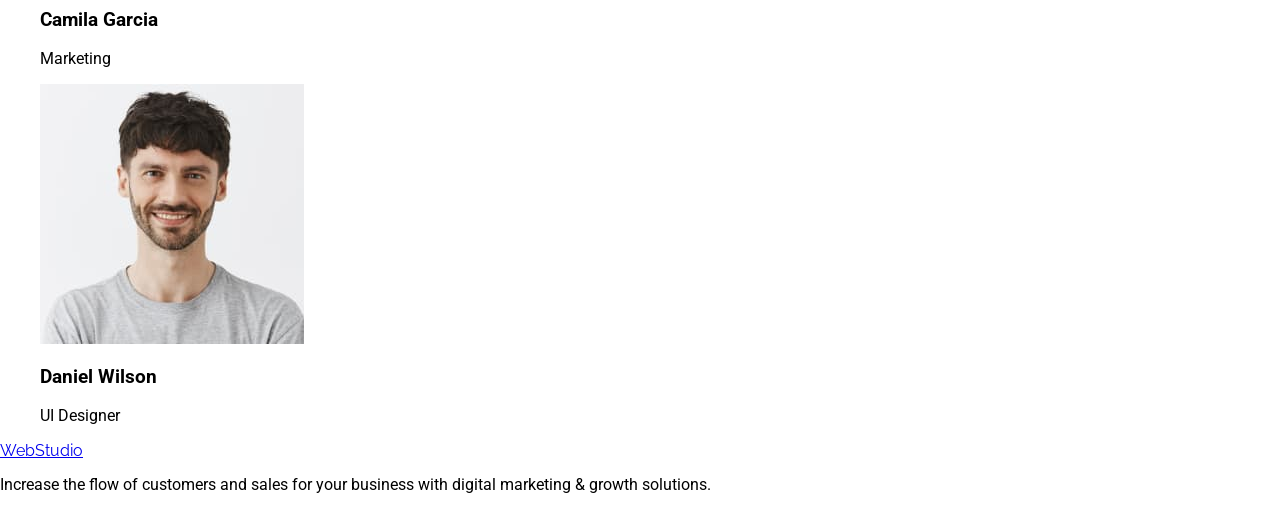
==== commit aec27bda: "connecting styles and fonts" ====
--- a/index.html
+++ b/index.html
@@ -3,12 +3,18 @@
 <head>
     <meta charset="UTF-8">
     <meta name="viewport" content="width=device-width, initial-scale=1.0">
+    <link rel="preconnect" href="https://fonts.googleapis.com">
+    <link rel="preconnect" href="https://fonts.gstatic.com" crossorigin>
+    <link href="https://fonts.googleapis.com/css2?family=Raleway:wght@700;800&family=Roboto:wght@400;500;700&display=swap" rel="stylesheet">
+
+    <link rel="stylesheet" href="https://cdnjs.cloudflare.com/ajax/libs/modern-normalize/2.0.0/modern-normalize.css">
+    <link rel="stylesheet" href="./css/styles.css">
     <title>Document</title>
 </head>
 <body>
 <header>
   <nav>
-    <a href="./index.html">WebStudio</a>
+    <a class="logo" href="./index.html">WebStudio</a>
  
     <ul>
     <li>
@@ -84,7 +90,7 @@
 </main> 
 
 <footer>
-  <a href="./index.html">WebStudio</a> 
+  <a class="logo" href="./index.html">WebStudio</a> 
   <p>Increase the flow of customers and sales for your business with digital marketing & growth solutions.</p>
 </footer>
 </body>
--- a/css/styles.css
+++ b/css/styles.css
@@ -0,0 +1,10 @@
+body{
+    font-family: 'Roboto', sans-serif;
+   
+}
+ul,ol{
+    list-style-type: none;
+}
+.logo{
+    font-family: 'Raleway', sans-serif;
+}
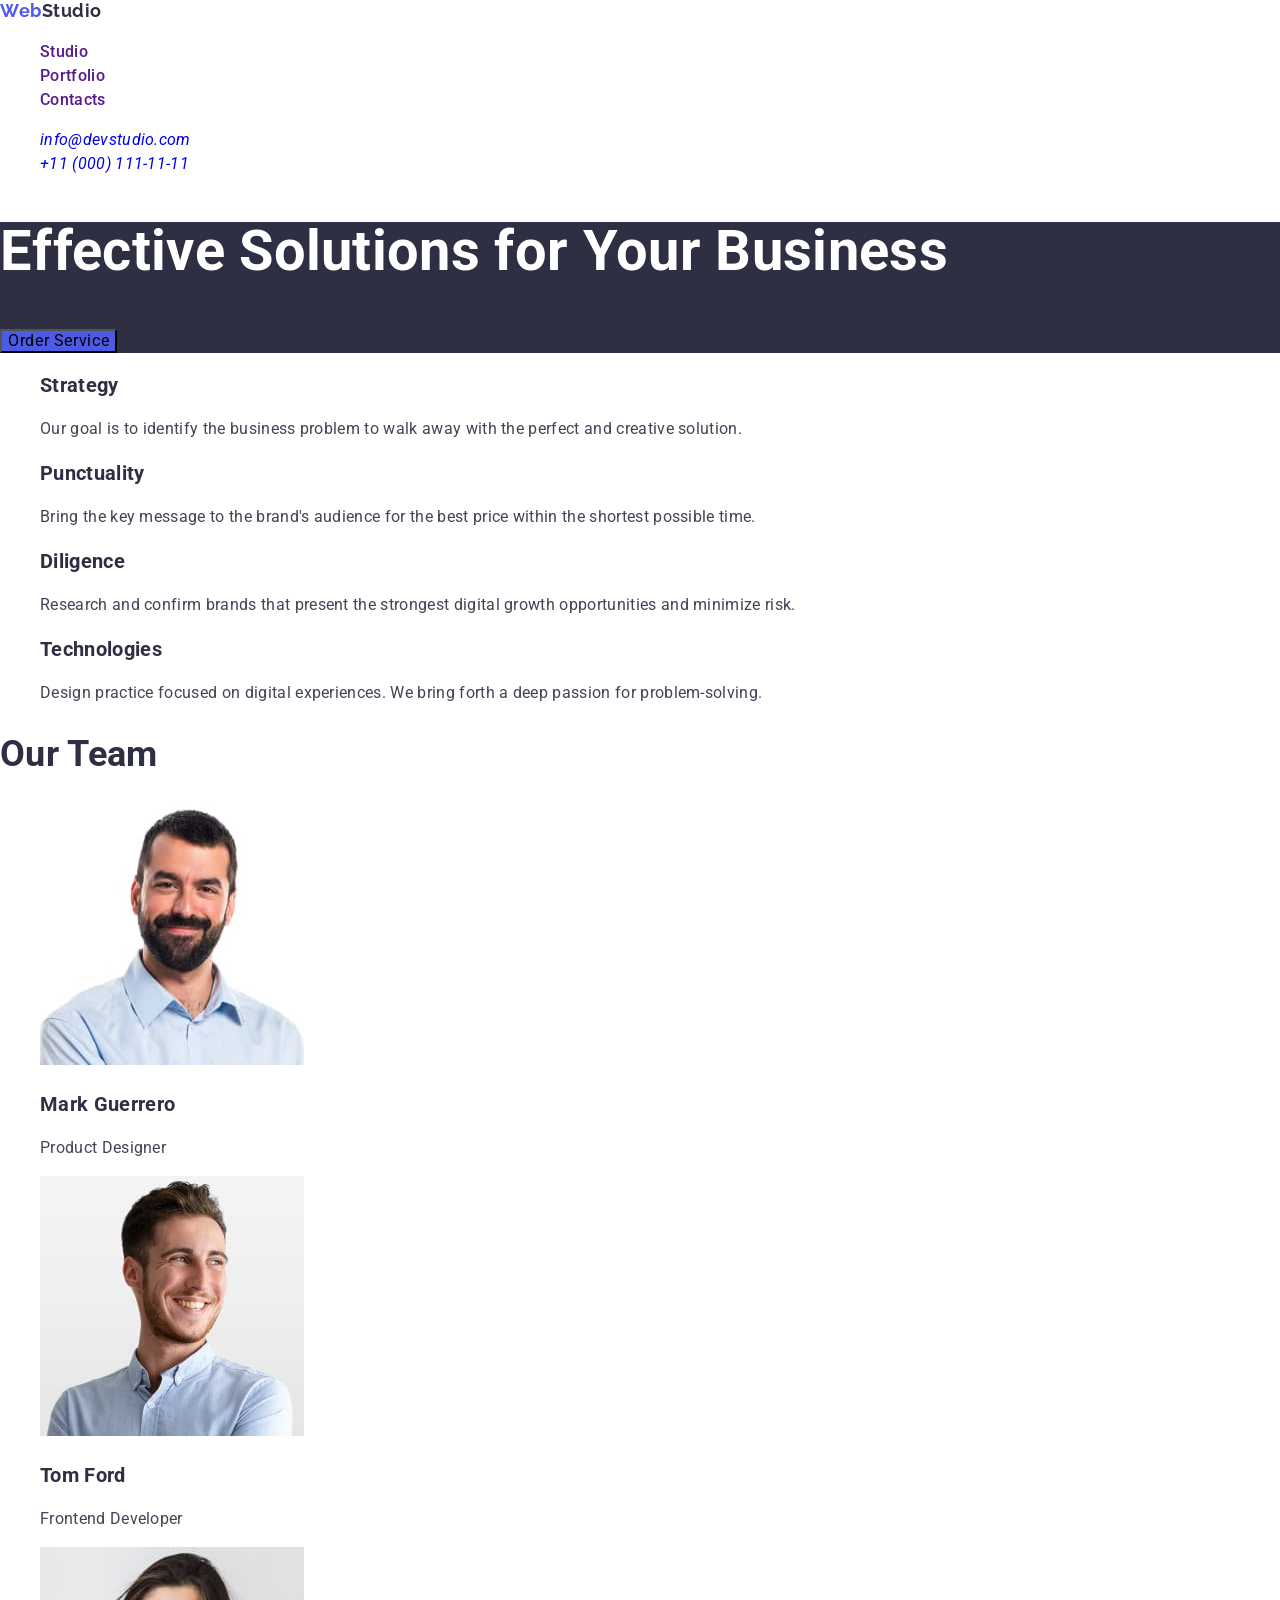
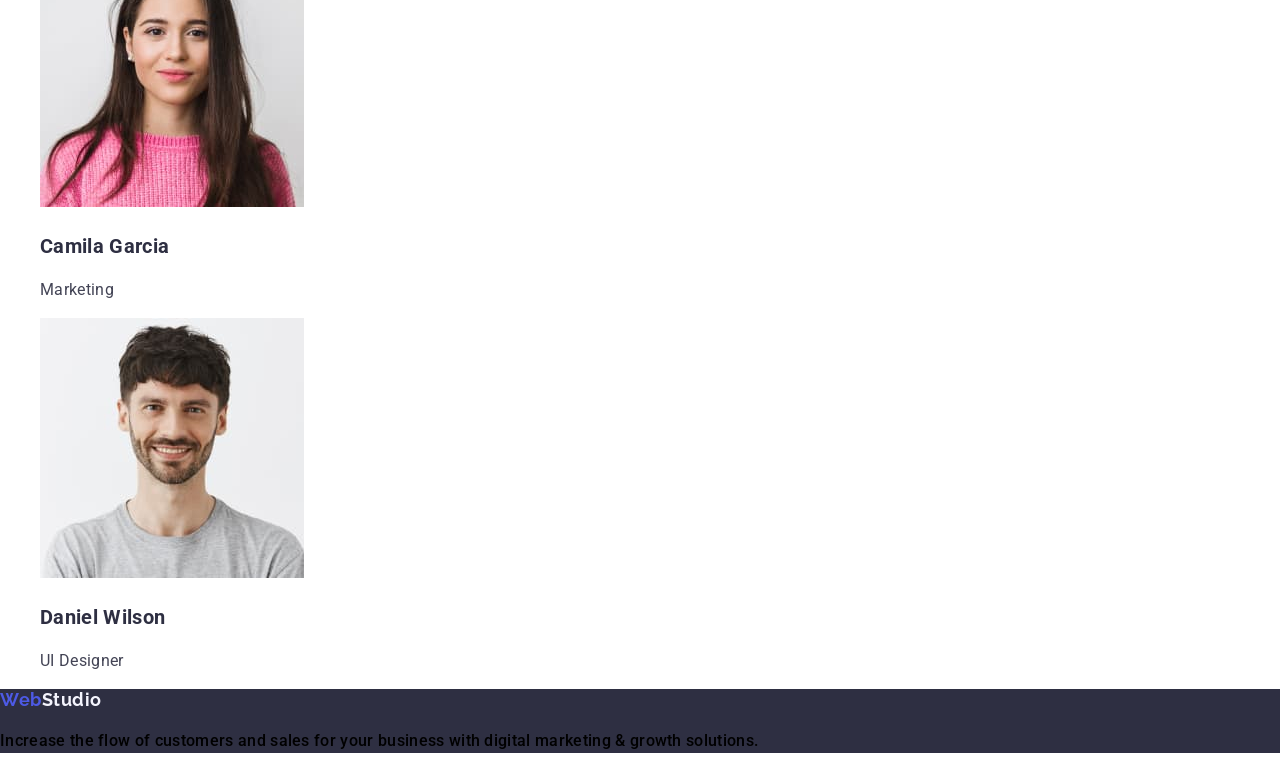
==== commit 3d647795: "css 3 section" ====
--- a/index.html
+++ b/index.html
@@ -12,24 +12,24 @@
     <title>Document</title>
 </head>
 <body>
-<header>
-  <nav>
-    <a class="logo" href="./index.html">WebStudio</a>
+<header class="header">
+  <nav class="header-nav">
+    <a class="logo" href="./index.html">Web<span class="logo-dark">Studio</span></a>
  
-    <ul>
-    <li>
+    <ul class="header-menu">
+    <li class="header-menu-item">
       <a href="">Studio</a></li>
-    <li>
+    <li class="header-menu-item">
       <a href="">Portfolio</a></li>
-    <li>
+    <li class="header-menu-item">
       <a href="">Contacts</a></li>
     </ul>
   </nav>
-    <address>
-        <ul>
-            <li>
+    <address class="address">
+        <ul class="address-menu"
+            <li class="address-menu-mail">
               <a href="mailto:info@devstudio.com">info@devstudio.com</a></li>
-            <li>
+            <li class="address-menu-tel">
               <a href="tel:+110001111111">+11 (000) 111-11-11</a></li>
         </ul>
     </address>
@@ -37,60 +37,72 @@
 </header>
 
 <main>
-  <section>
-    <h1>Effective Solutions for Your Business</h1>
-    <button type="button">Order Service</button>
+  <section class="hero">
+    <h1 class="hero-title">Effective Solutions for Your Business</h1>
+    <button class="hero-btn" type="button">Order Service</button>
   </section>
 
-  <section>
+  <section class="advantages">
     <h2 hidden>Hidden title</h2>
-    <ul>
-      <li>
-        <h3>Strategy</h3>
-        <p>Our goal is to identify the business problem to walk away with the perfect and creative solution.</p>
+    <ul class="advantages-menu">
+      <li class="advantages-item">
+        <h3 class="advantages-title">Strategy</h3>
+        <p class="advantages-text">Our goal is to identify the business problem to walk away with the perfect and creative solution.</p>
       </li>
-      <li>
-        <h3>Punctuality</h3>
-        <p>Bring the key message to the brand's audience for the best price within the shortest possible time.</p>
+      <li class="advantages-item">
+        <h3 class="advantages-title">Punctuality</h3>
+        <p class="advantages-text">Bring the key message to the brand's audience for the best price within the shortest possible time.</p>
       </li>
-      <li>
-        <h3>Diligence</h3>
-        <p>Research and confirm brands that present the strongest digital growth opportunities and minimize risk.</p>
+      <li class="advantages-item">
+        <h3 class="advantages-title">Diligence</h3>
+        <p class="advantages-text">Research and confirm brands that present the strongest digital growth opportunities and minimize risk.</p>
       </li>
-      <li>
-        <h3>Technologies</h3>
-        <p>Design practice focused on digital experiences. We bring forth a deep passion for problem-solving.</p>
+      <li class="advantages-item">
+        <h3 class="advantages-title">Technologies</h3>
+        <p class="advantages-text">Design practice focused on digital experiences. We bring forth a deep passion for problem-solving.</p>
       </li>
     </ul>
   </section>
   
-  <section>
-    <h2>Our Team</h2>
-    <ul>
-      <li>
+  <section class="teams">
+    <h2 class="teams-title">Our Team</h2>
+    <ul class="teams-menu">
+      <li class="teams-item">
       <img src="./images/our_team/img1.jpg" alt="mark-guerrero" width="264" />
-      <h3>Mark Guerrero</h3>
-      <p>Product Designer</p>
+      <h3 class="teams-subtitle">Mark Guerrero</h3>
+      <p class="teams-text">Product Designer</p>
       </li>
-      <li>
+      <li class="teams-item">
         <img src="./images/our_team/img2.jpg" alt="tom-ford" width="264" />
-      <h3>Tom Ford</h3>
-      <p>Frontend Developer</p>
+      <h3 class="teams-subtitle">Tom Ford</h3>
+      <p class="teams-text">Frontend Developer</p>
       </li>
-      <li>
+      <li class="teams-item">
         <img src="./images/our_team/img3.jpg" alt="camila-garcia" width="264" />
-      <h3>Camila Garcia</h3>
-      <p>Marketing</p>
+      <h3 class="teams-subtitle">Camila Garcia</h3>
+      <p class="teams-text">Marketing</p>
       </li>
-      <li><img src="./images/our_team/img4.jpg" alt="daniel-wilson" width="264" />
-        <h3>Daniel Wilson</h3>
-        <p>UI Designer</p></li>
+      <li class="teams-item"><img src="./images/our_team/img4.jpg" alt="daniel-wilson" width="264" />
+        <h3 class="teams-subtitle">Daniel Wilson</h3>
+        <p class="teams-text">UI Designer</p></li>
     </ul>
   </section>
+
+<section>
+  <ul>
+    <li></li>
+    <li></li>
+    <li></li>
+    <li></li>
+    <li></li>
+    <li></li>
+    
+  </ul>
+</section>
 </main> 
 
-<footer>
-  <a class="logo" href="./index.html">WebStudio</a> 
+<footer class="footer">
+  <a class="logo" href="./index.html">Web<span class="logo-leight">Studio</span></a> 
   <p>Increase the flow of customers and sales for your business with digital marketing & growth solutions.</p>
 </footer>
 </body>
--- a/css/styles.css
+++ b/css/styles.css
@@ -1,10 +1,113 @@
 body{
     font-family: 'Roboto', sans-serif;
+    font-size: 16px;
+    font-weight: 500;
+    line-height: 1.5;
+    letter-spacing: 0.02em;
    
 }
 ul,ol{
     list-style-type: none;
 }
-.logo{
+a{
+    text-decoration: none;
+}
+
+    /**================HEADER========================*/
+
+.header-nav {
+}
+.logo {
     font-family: 'Raleway', sans-serif;
+    color: #4D5AE5;
+    font-size: 18px;
+    font-weight: 700;
+    line-height: 1.17;
+    letter-spacing: 0.03em;
+}
+.logo-dark{
+    color: #2E2F42;
+}
+.logo-leight{
+    color: #F4F4FD;
+}
+.header-menu {
+    color: #2E2F42;
+    
+}
+.header-menu-item {
+}
+.address {
+    color: #434455;
+    font-weight: 400;
+}
+.address-menu {
+}
+.address-menu-tel {
+}
+/**==============================================*/
+ /**================HERO========================*/
+.hero {
+    color: #ffffff;
+   background-color: #2E2F42;
+}
+.hero-title {
+    font-size: 56px;
+    font-weight: 700;
+    line-height: 1.07;
+}
+.hero-btn {
+    letter-spacing: 0.04em;
+    background-color: #4D5AE5;
+}
+
+/**==============================================*/
+ /**================ADVANTAGES==================*/
+.advantages {
+}
+.advantages-menu {
+}
+.advantages-item {
+}
+.advantages-title {
+    color: #2E2F42;
+    font-size: 20px;
+    line-height: 1.2;
+}
+.advantages-text {
+    color: #434455;
+    font-weight: 400;
+}
+
+/**==============================================*/
+ /**================OUR TEAMS===================*/
+
+ .teams {
+}
+.teams-title {
+    color: #2E2F42;
+    font-size: 36px;
+    font-weight: 700;
+    text-transform: capitalize;
+    line-height: 1.11;
+}
+.teams-menu {
+}
+.teams-item {
+}
+.teams-subtitle {
+    color: #2E2F42;
+    font-size: 20px;
+    line-height: 1.2;
+}
+.teams-text {
+    color: #434455;
+    font-weight: 400;
+    word-wrap: break-word
+}
+
+ /**==============================================*/
+ /**================OUR TEAMS===================*/
+.footer{
+    background-color: #2E2F42;
 }
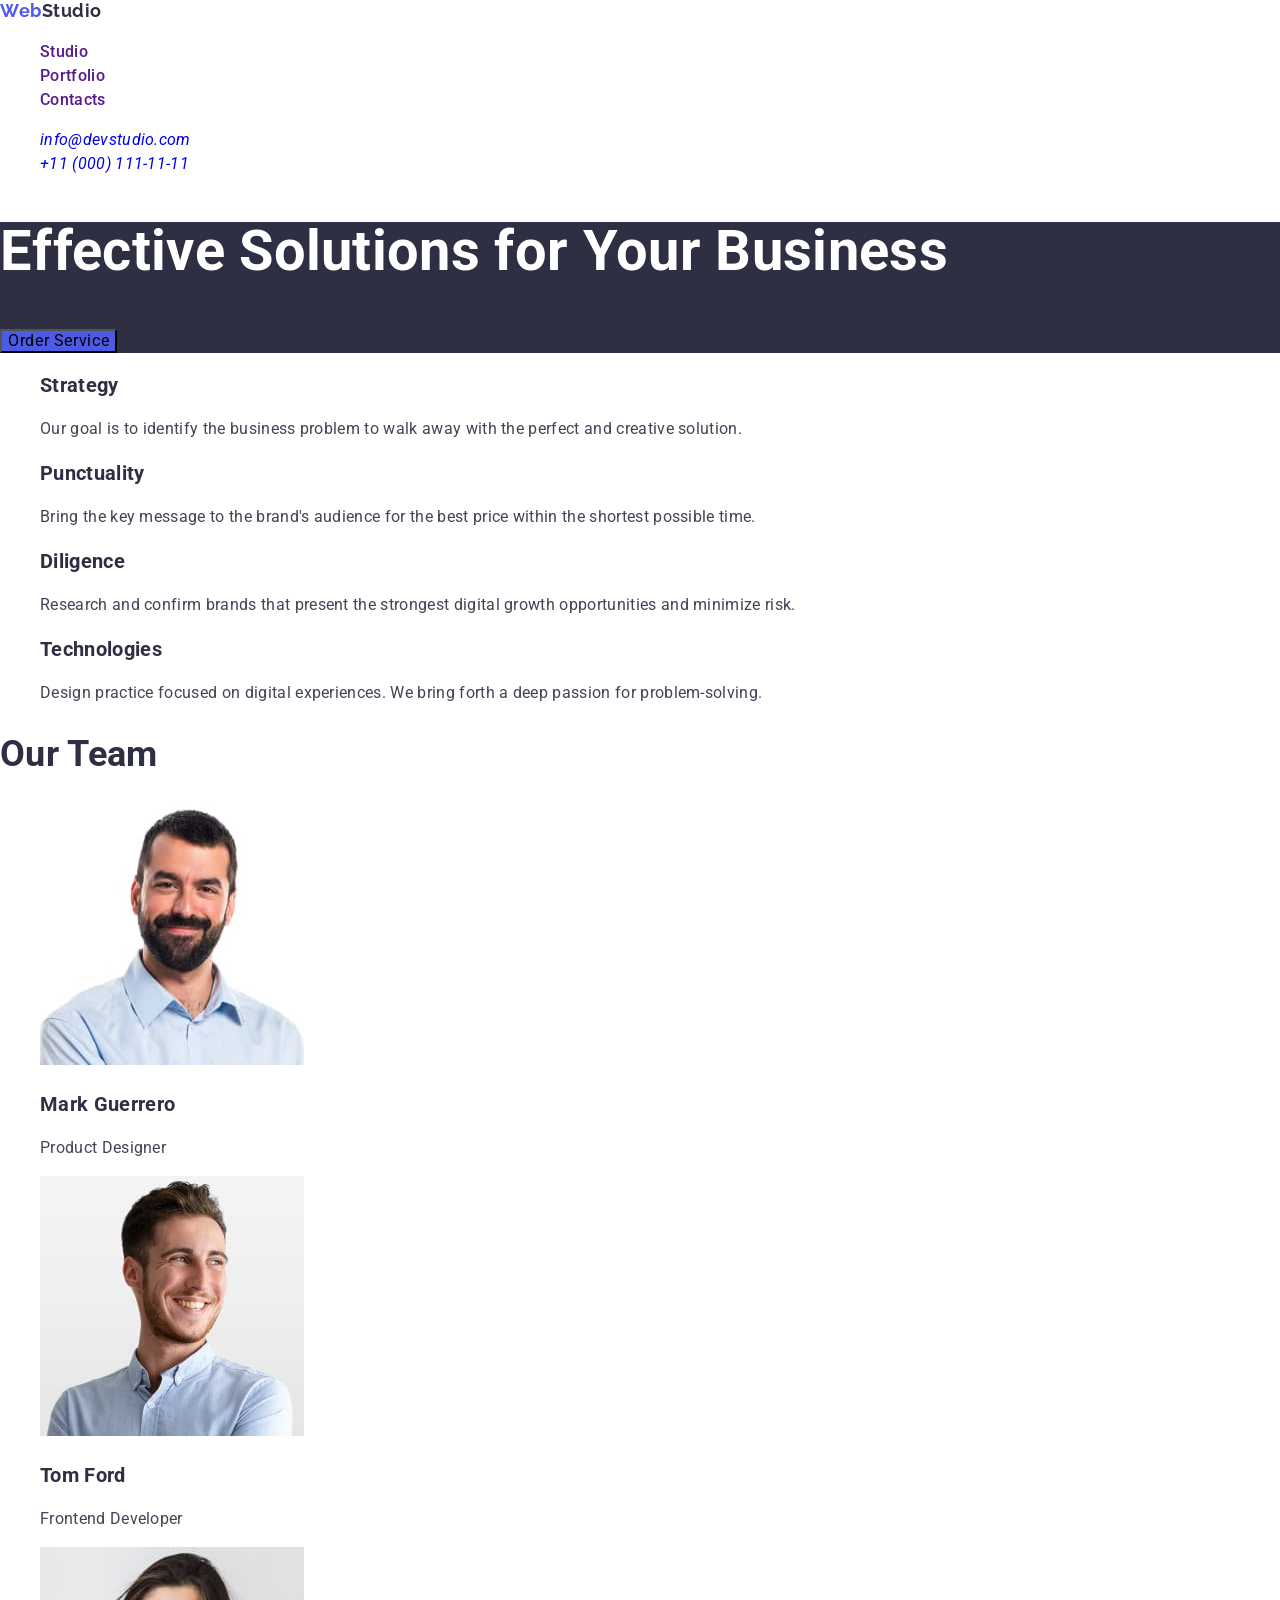
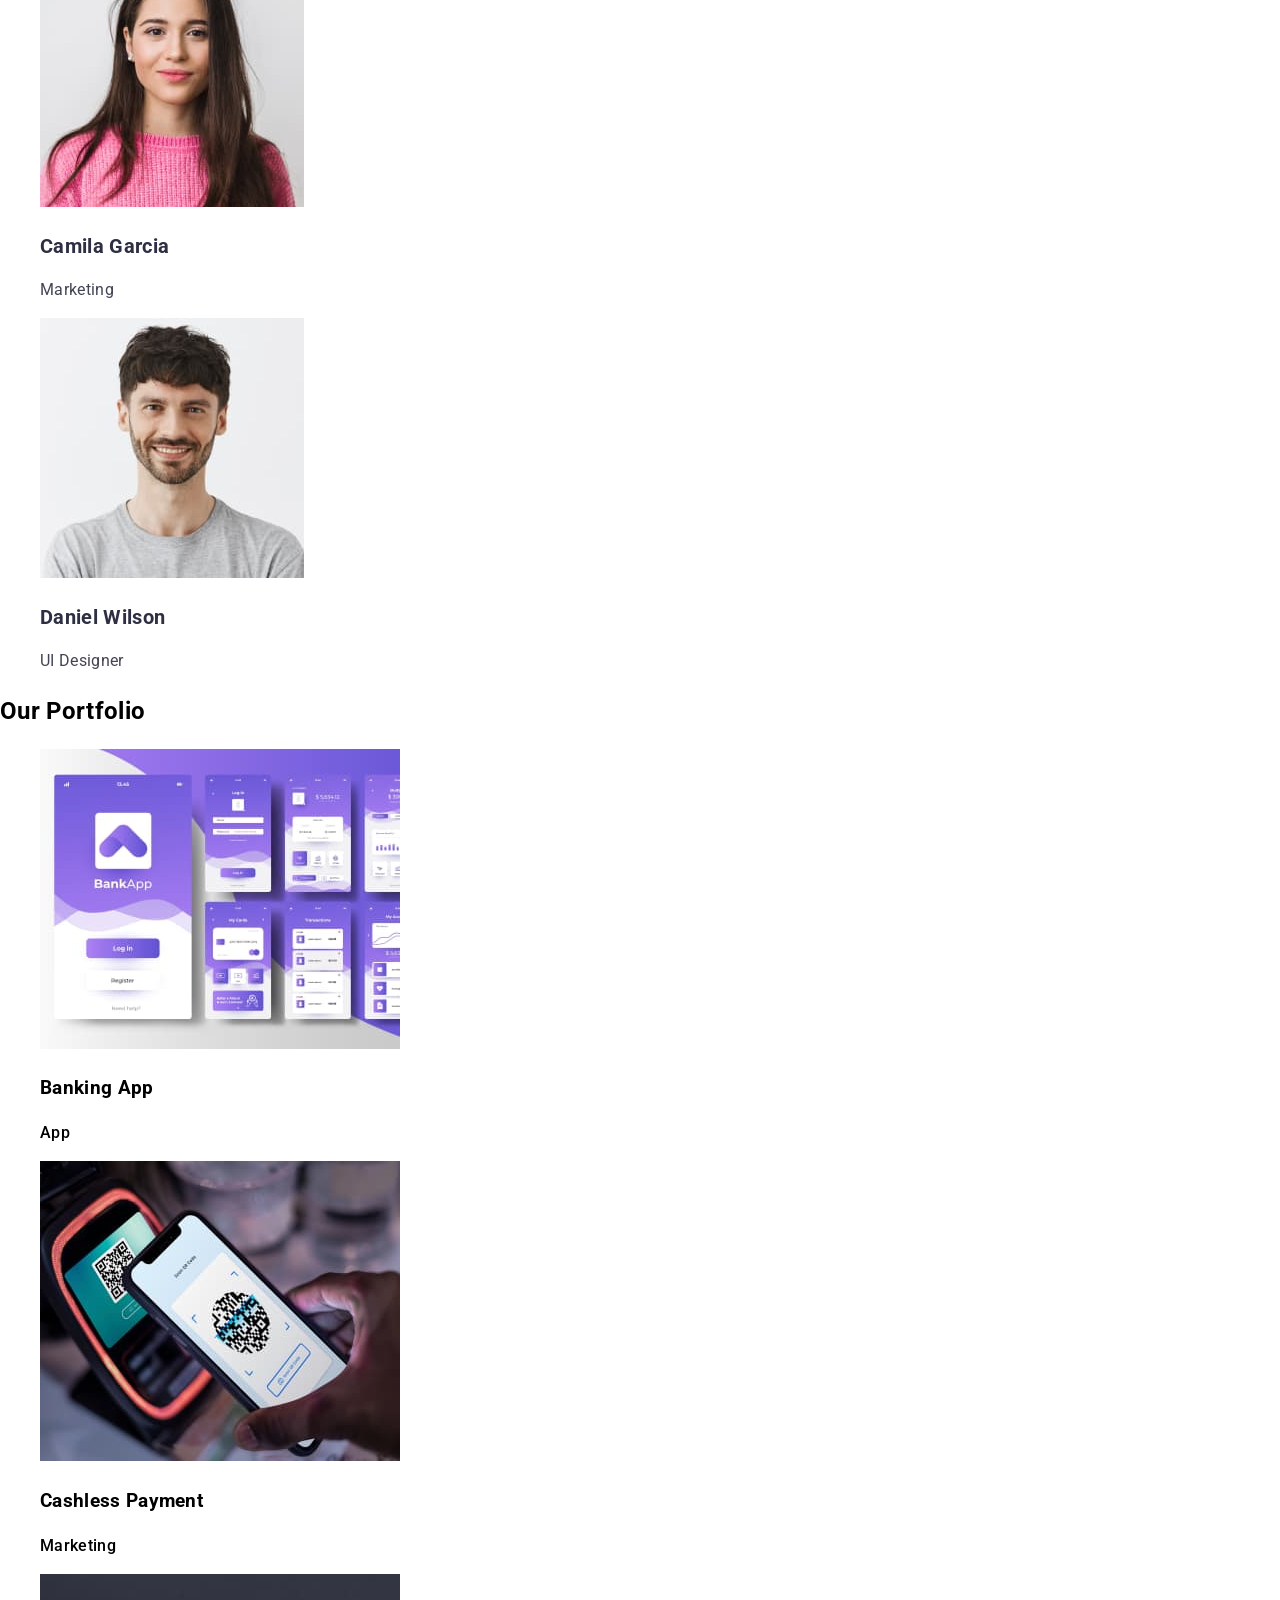
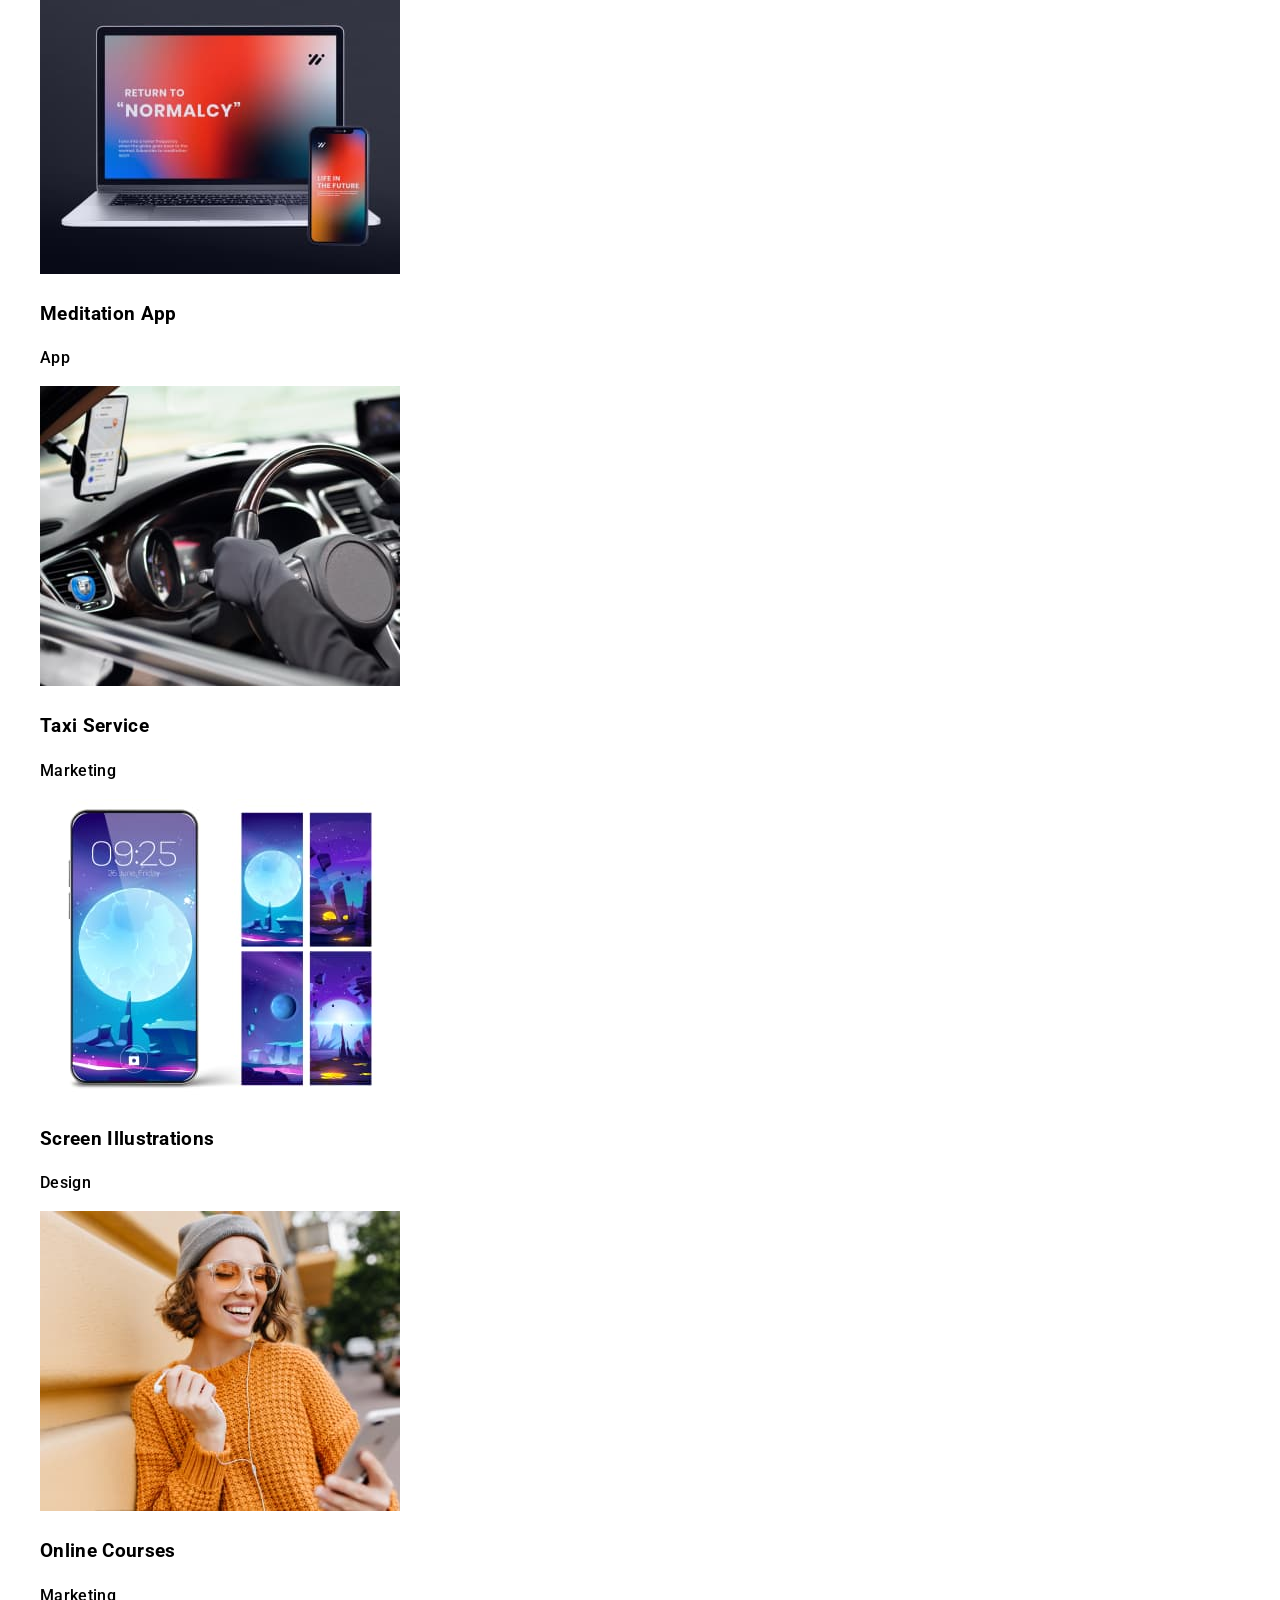
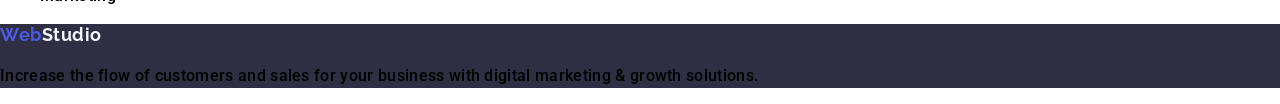
==== commit 62b7806c: "html portfolio" ====
--- a/index.html
+++ b/index.html
@@ -89,13 +89,37 @@
   </section>
 
 <section>
+  <h2>Our Portfolio</h2>
   <ul>
-    <li></li>
-    <li></li>
-    <li></li>
-    <li></li>
-    <li></li>
-    <li></li>
+    <li>
+      <img src="./images/portfolio/img1.jpg" alt="banking-app" width="360">
+      <h3>Banking App</h3>
+      <p>App</p>
+    </li>
+    <li>
+      <img src="./images/portfolio/img2.jpg" alt="cashless-payment" width="360">
+      <h3>Cashless Payment</h3>
+      <p>Marketing</p>
+    </li>
+    <li>
+      <img src="./images/portfolio/img3.jpg" alt="meditation-app" width="360">
+      <h3>Meditation App</h3>
+      <p>App</p>
+    </li>
+    <li>
+      <img src="./images/portfolio/img4.jpg" alt="taxi-service" width="360">
+      <h3>Taxi Service</h3>
+      <p>Marketing</p>
+    </li>
+    <li><img src="./images/portfolio/img5.jpg" alt="screen-illustrations" width="360">
+      <h3>Screen Illustrations</h3>
+      <p>Design</p>
+    </li>
+    <li>
+      <img src="./images/portfolio/img6.jpg" alt="online-courses" width="360">
+      <h3>Online Courses</h3>
+      <p>Marketing</p>
+    </li>
     
   </ul>
 </section>
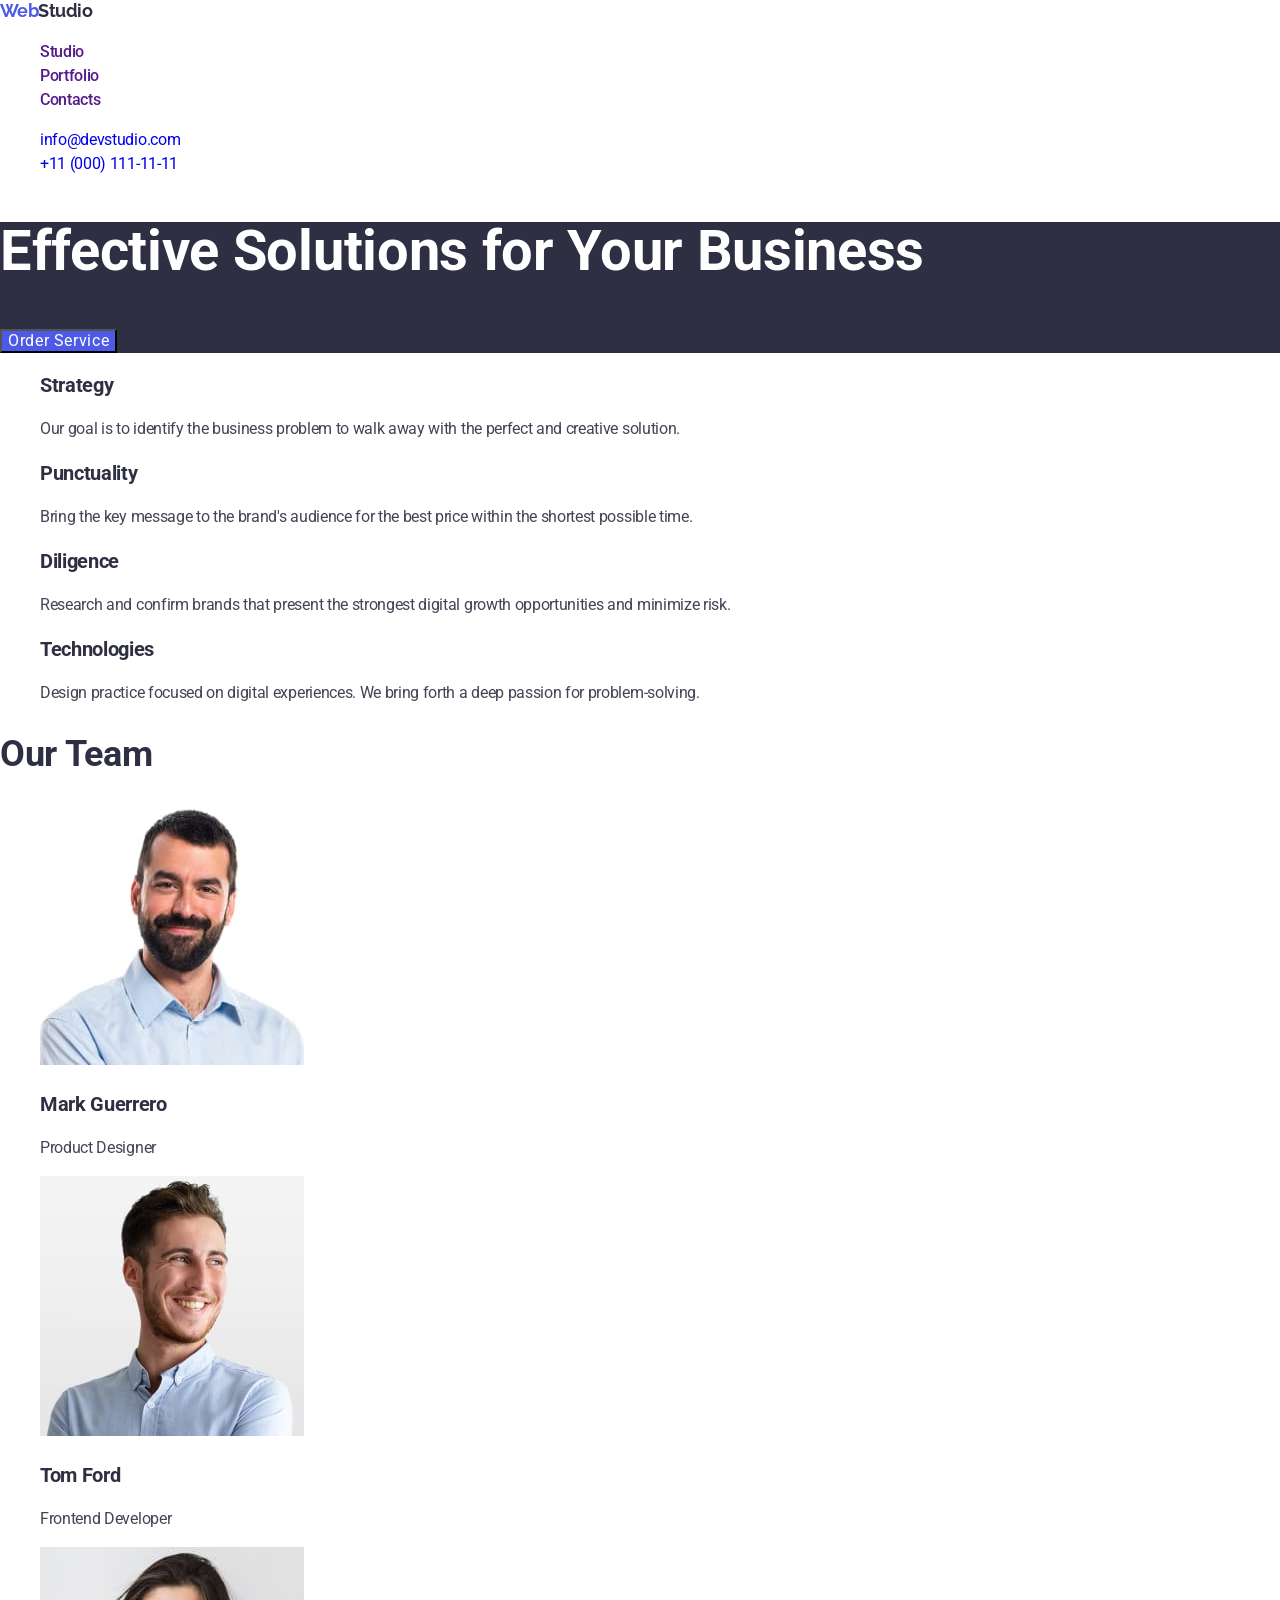
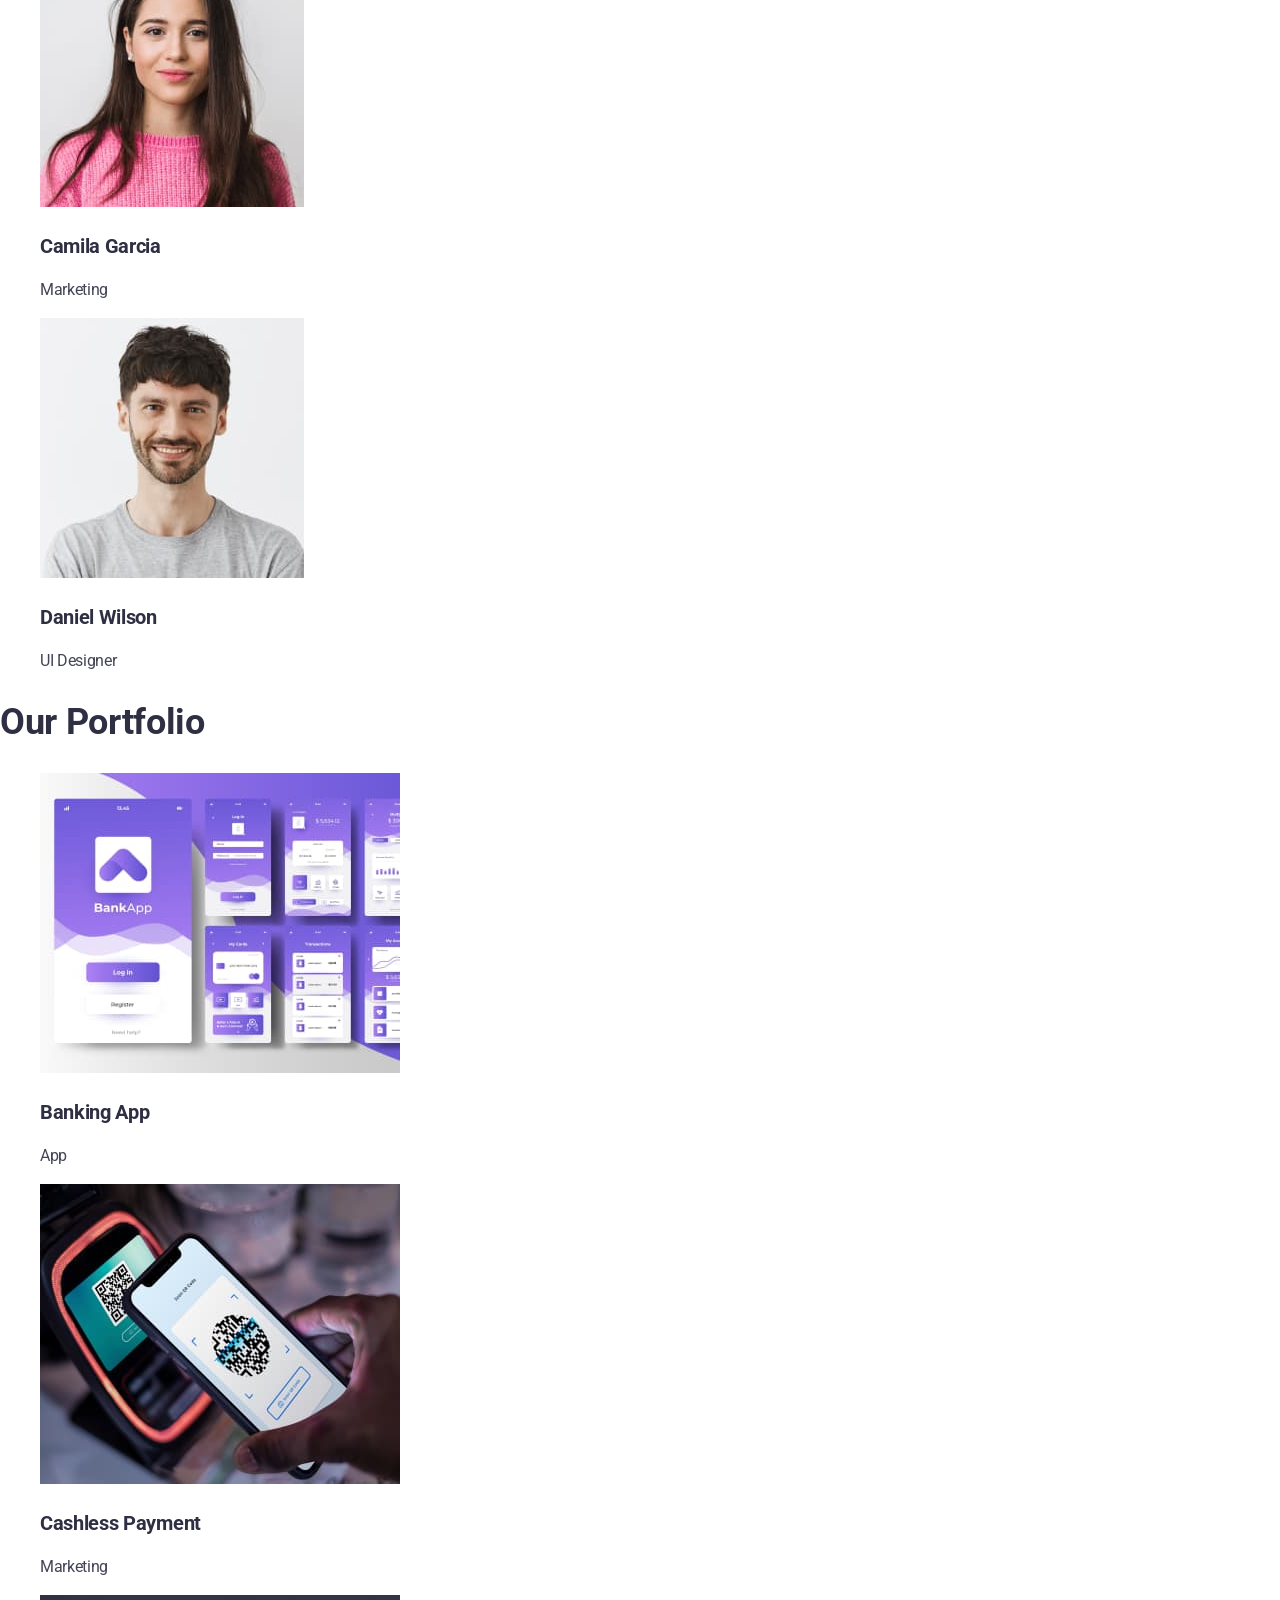
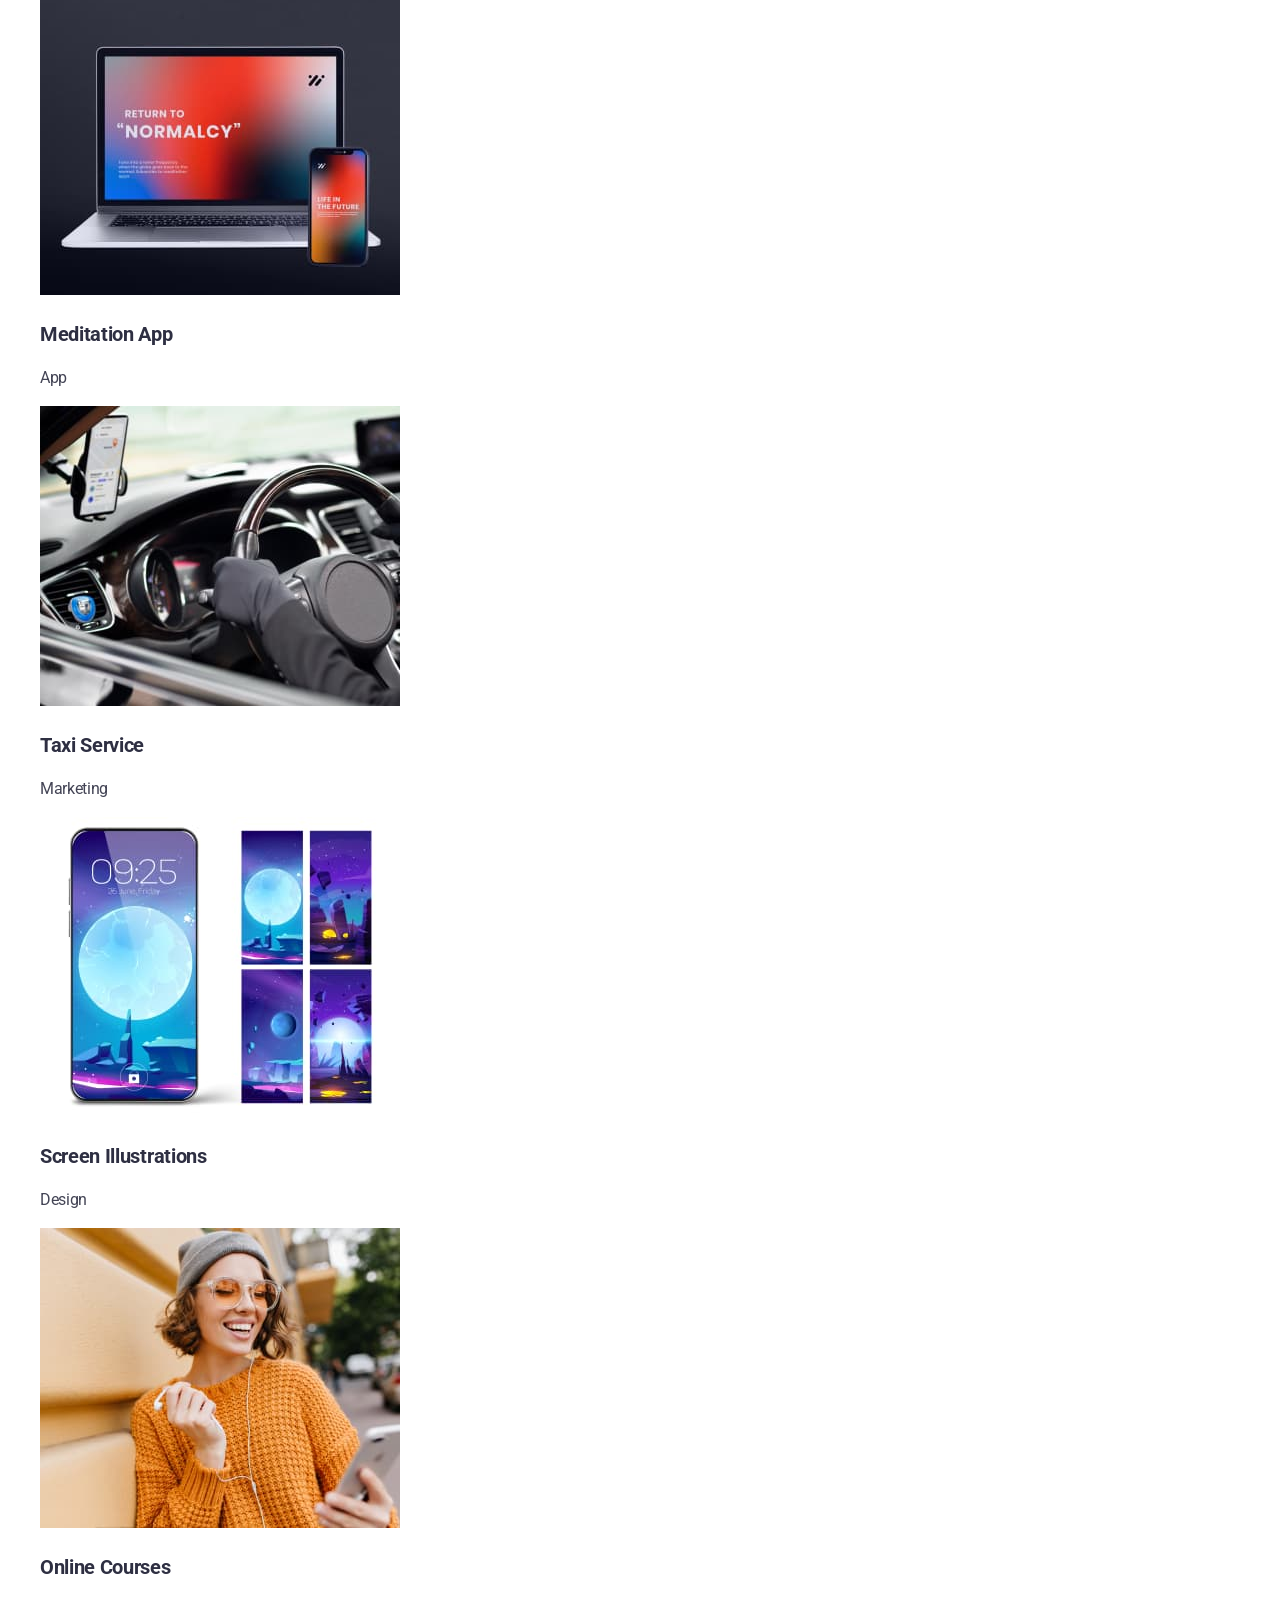
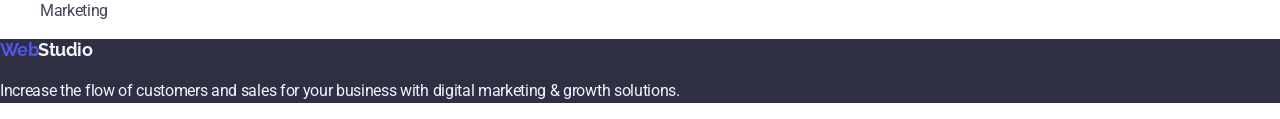
==== commit 838ca39b: "hw-02" ====
--- a/index.html
+++ b/index.html
@@ -18,19 +18,19 @@
  
     <ul class="header-menu">
     <li class="header-menu-item">
-      <a href="">Studio</a></li>
+      <a class ="header-link" href="">Studio</a></li>
     <li class="header-menu-item">
-      <a href="">Portfolio</a></li>
+      <a class="header-link" href="">Portfolio</a></li>
     <li class="header-menu-item">
-      <a href="">Contacts</a></li>
+      <a class="header-link" href="">Contacts</a></li>
     </ul>
   </nav>
     <address class="address">
         <ul class="address-menu"
             <li class="address-menu-mail">
-              <a href="mailto:info@devstudio.com">info@devstudio.com</a></li>
+              <a class="address-link" href="mailto:info@devstudio.com">info@devstudio.com</a></li>
             <li class="address-menu-tel">
-              <a href="tel:+110001111111">+11 (000) 111-11-11</a></li>
+              <a class="address-link" href="tel:+110001111111">+11 (000) 111-11-11</a></li>
         </ul>
     </address>
  
@@ -88,37 +88,37 @@
     </ul>
   </section>
 
-<section>
-  <h2>Our Portfolio</h2>
-  <ul>
-    <li>
+<section class="portfolio">
+  <h2 class="portfolio-title">Our Portfolio</h2>
+  <ul class="portfolio-menu">
+    <li class="portfolio-item">
       <img src="./images/portfolio/img1.jpg" alt="banking-app" width="360">
-      <h3>Banking App</h3>
-      <p>App</p>
+      <h3 class="portfolio-subtitle">Banking App</h3>
+      <p class="portfolio-text">App</p>
     </li>
-    <li>
+    <li class="portfolio-item">
       <img src="./images/portfolio/img2.jpg" alt="cashless-payment" width="360">
-      <h3>Cashless Payment</h3>
-      <p>Marketing</p>
+      <h3 class="portfolio-subtitle">Cashless Payment</h3>
+      <p class="portfolio-text">Marketing</p>
     </li>
-    <li>
+    <li class="portfolio-item">
       <img src="./images/portfolio/img3.jpg" alt="meditation-app" width="360">
-      <h3>Meditation App</h3>
-      <p>App</p>
+      <h3 class="portfolio-subtitle">Meditation App</h3>
+      <p class="portfolio-text">App</p>
     </li>
-    <li>
+    <li class="portfolio-item">
       <img src="./images/portfolio/img4.jpg" alt="taxi-service" width="360">
-      <h3>Taxi Service</h3>
-      <p>Marketing</p>
+      <h3 class="portfolio-subtitle">Taxi Service</h3>
+      <p class="portfolio-text">Marketing</p>
     </li>
-    <li><img src="./images/portfolio/img5.jpg" alt="screen-illustrations" width="360">
-      <h3>Screen Illustrations</h3>
-      <p>Design</p>
+    <li class="portfolio-item"><img src="./images/portfolio/img5.jpg" alt="screen-illustrations" width="360">
+      <h3 class="portfolio-subtitle">Screen Illustrations</h3>
+      <p class="portfolio-text">Design</p>
     </li>
-    <li>
+    <li class="portfolio-item">
       <img src="./images/portfolio/img6.jpg" alt="online-courses" width="360">
-      <h3>Online Courses</h3>
-      <p>Marketing</p>
+      <h3 class="portfolio-subtitle">Online Courses</h3>
+      <p class="portfolio-text">Marketing</p>
     </li>
     
   </ul>
@@ -127,7 +127,7 @@
 
 <footer class="footer">
   <a class="logo" href="./index.html">Web<span class="logo-leight">Studio</span></a> 
-  <p>Increase the flow of customers and sales for your business with digital marketing & growth solutions.</p>
+  <p class="footer-text">Increase the flow of customers and sales for your business with digital marketing & growth solutions.</p>
 </footer>
 </body>
 </html>
--- a/css/styles.css
+++ b/css/styles.css
@@ -3,7 +3,8 @@
     font-size: 16px;
     font-weight: 500;
     line-height: 1.5;
-    letter-spacing: 0.02em;
+    letter-spacing: -0.02em;
+    color: #434455;
    
 }
 ul,ol{
@@ -23,7 +24,7 @@
     font-size: 18px;
     font-weight: 700;
     line-height: 1.17;
-    letter-spacing: 0.03em;
+    letter-spacing: -0.03em;
 }
 .logo-dark{
     color: #2E2F42;
@@ -32,16 +33,23 @@
     color: #F4F4FD;
 }
 .header-menu {
-    color: #2E2F42;
-    
+    color: #2E2F42; 
 }
-.header-menu-item {
+.header-link:hover,
+.header-link:focus{
+    color: #404BBF;
 }
 .address {
-    color: #434455;
+   
+}
+.address-menu {
+    font-style: normal;
+    color: inherit;
     font-weight: 400;
 }
-.address-menu {
+.address-link:hover,
+.address-link:focus{
+    color: #404BBF;
 }
 .address-menu-tel {
 }
@@ -58,7 +66,13 @@
 }
 .hero-btn {
     letter-spacing: 0.04em;
+    color: #ffffff;
     background-color: #4D5AE5;
+    cursor: pointer;
+}
+.hero-btn:hover,
+.hero-btn:focus{
+    background-color: #404BBF;
 }
 
 /**==============================================*/
@@ -75,7 +89,6 @@
     line-height: 1.2;
 }
 .advantages-text {
-    color: #434455;
     font-weight: 400;
 }
 
@@ -101,13 +114,41 @@
     line-height: 1.2;
 }
 .teams-text {
-    color: #434455;
+    font-weight: 400;
+}
+
+ /**==============================================*/
+ /**================PORTFOLIO====================*/
+ .portfolio {
+}
+.portfolio-title {
+    color: #2E2F42;
+    font-size: 36px;
+    font-weight: 700;
+    text-transform: capitalize;
+    line-height: 1.11;
+    word-wrap: break-word
+}
+.portfolio-menu {
+
+}
+.portfolio-item {
+}
+.portfolio-subtitle {
+    color: #2E2F42;
+    font-size: 20px;
+    line-height: 1.2;
+    word-wrap: break-word
+}
+.portfolio-text {
     font-weight: 400;
     word-wrap: break-word
 }
-
- /**==============================================*/
- /**================OUR TEAMS===================*/
 .footer{
     background-color: #2E2F42;
+}
+.footer-text{
+    color: #F4F4FD;
+    font-weight: 400;
+    word-wrap: break-word
 }
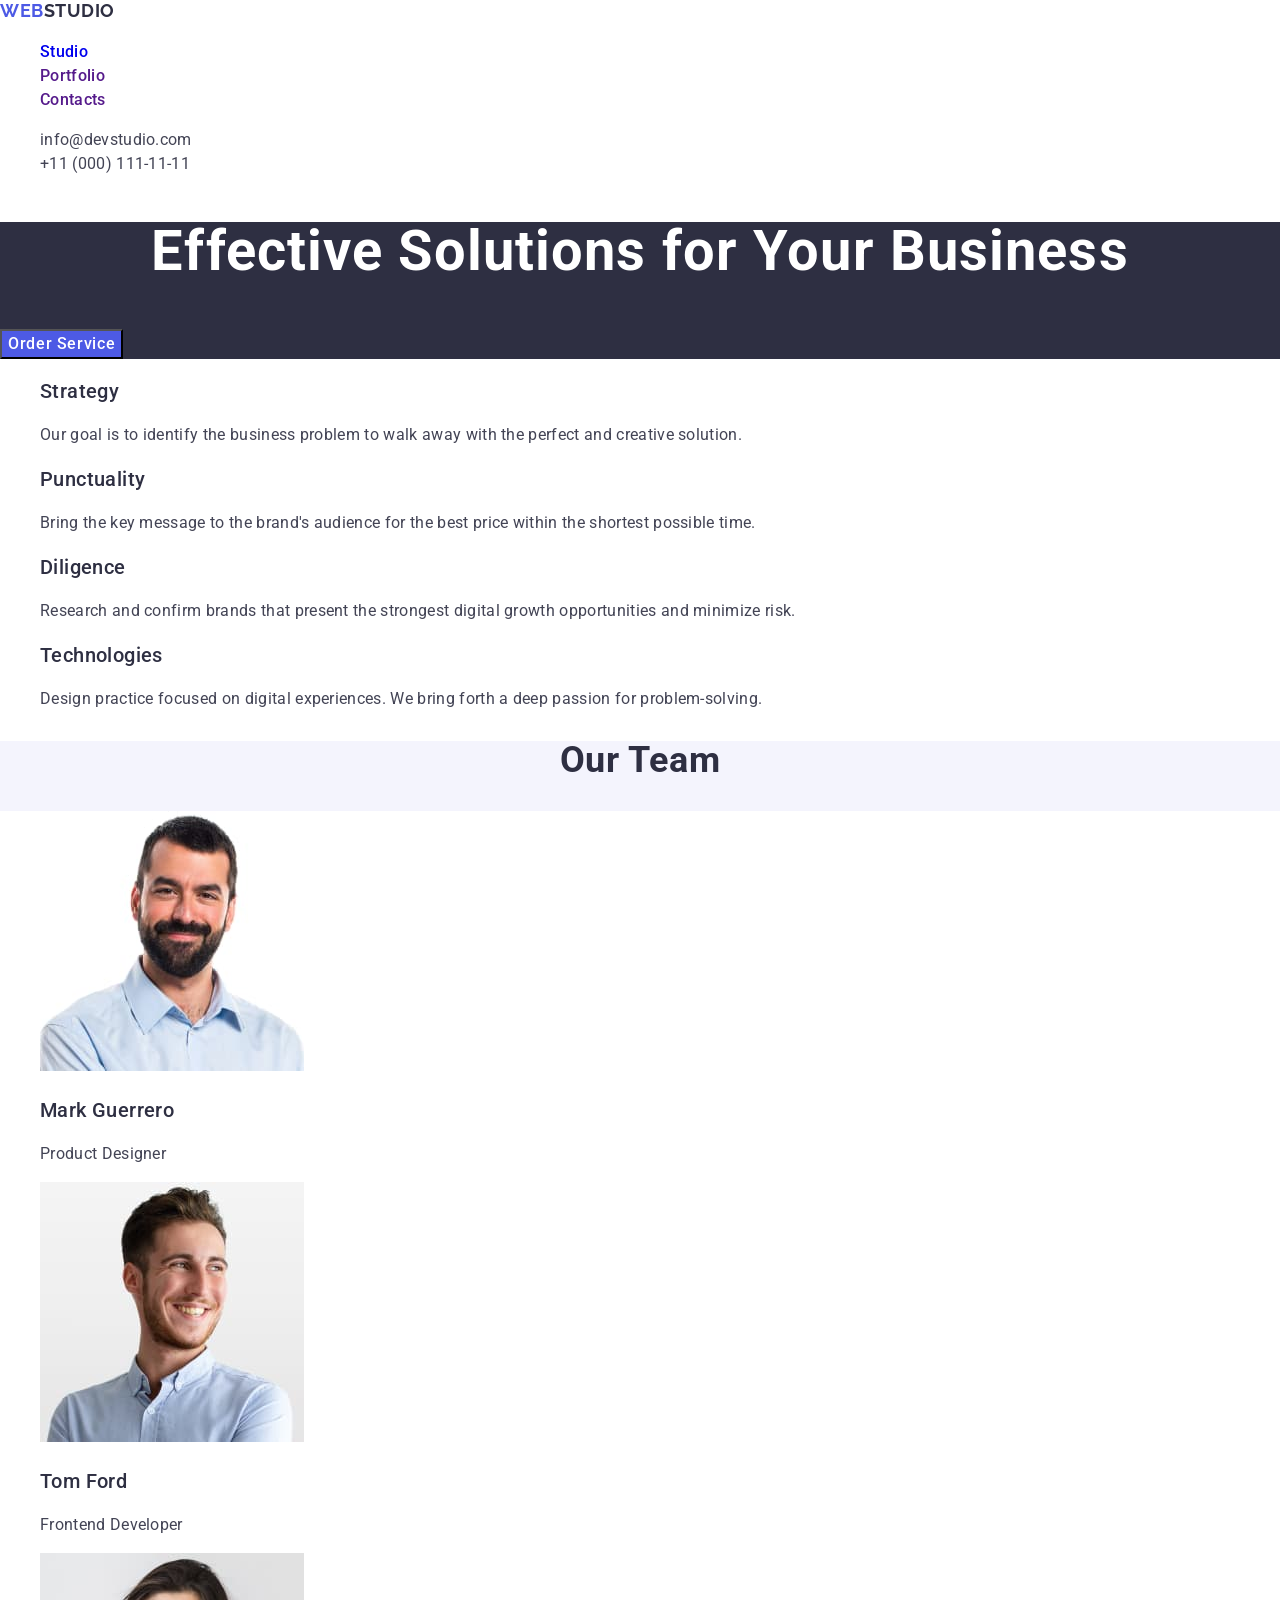
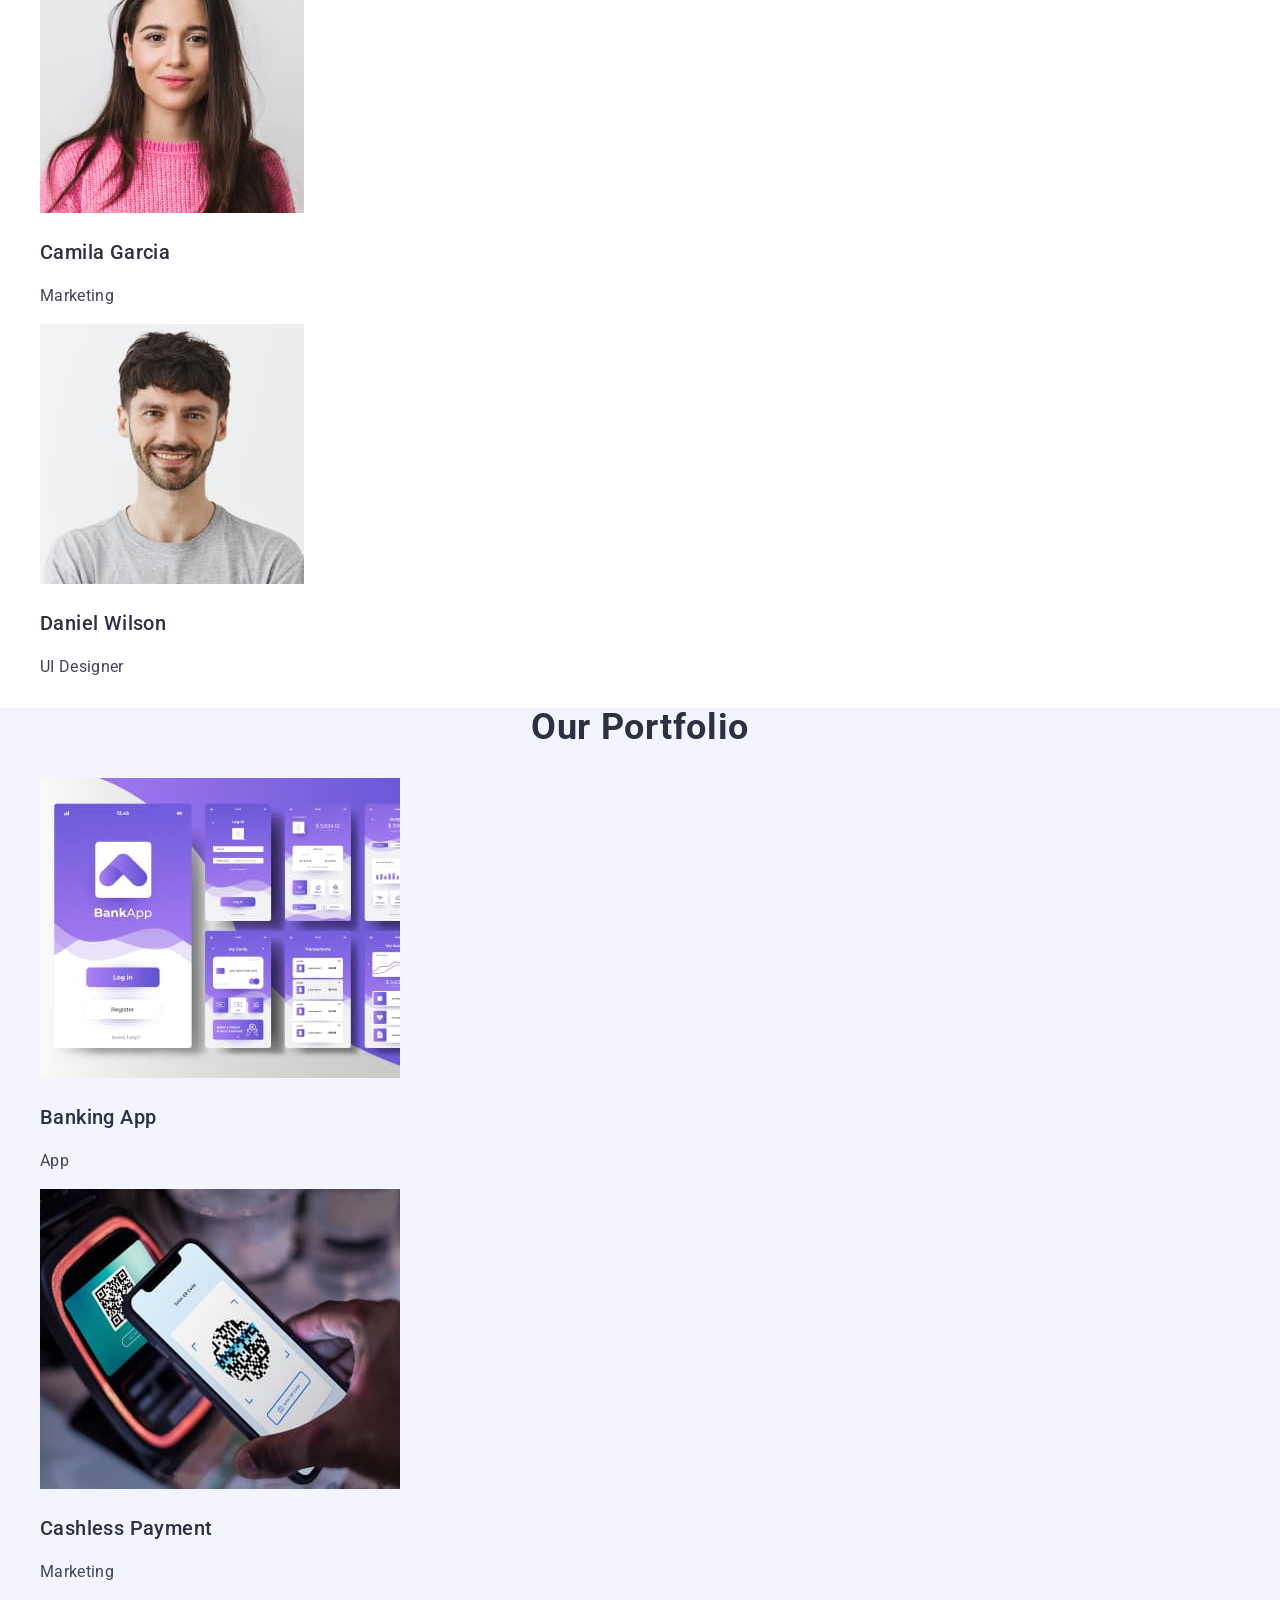
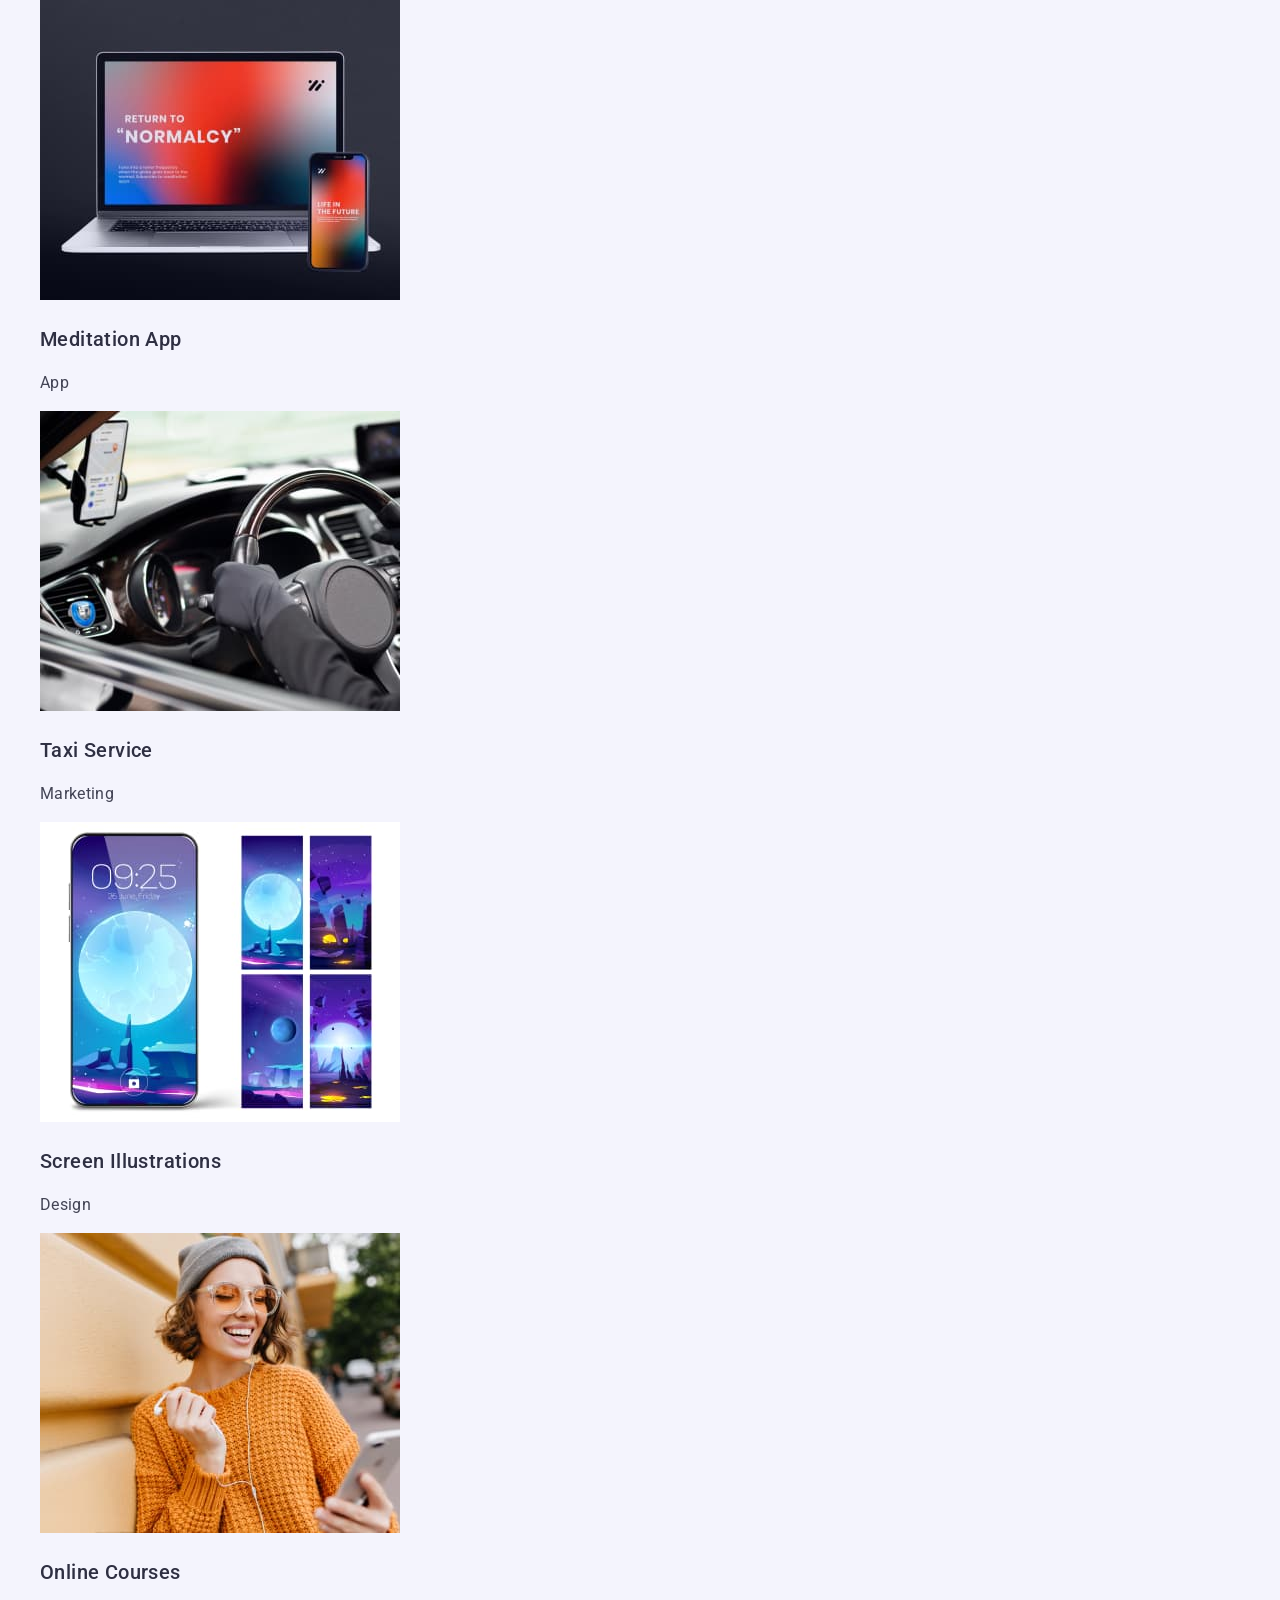
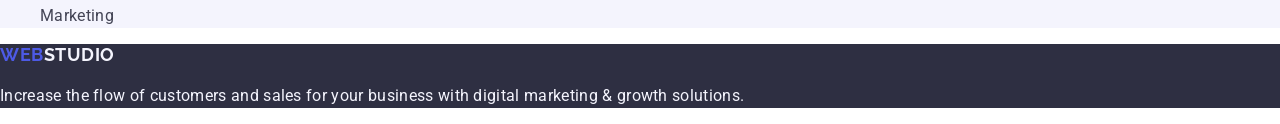
==== commit bc6a035e: "fixed" ====
--- a/index.html
+++ b/index.html
@@ -18,7 +18,7 @@
  
     <ul class="header-menu">
     <li class="header-menu-item">
-      <a class ="header-link" href="">Studio</a></li>
+      <a class ="header-link" href="./index.html">Studio</a></li>
     <li class="header-menu-item">
       <a class="header-link" href="">Portfolio</a></li>
     <li class="header-menu-item">
@@ -26,10 +26,10 @@
     </ul>
   </nav>
     <address class="address">
-        <ul class="address-menu"
-            <li class="address-menu-mail">
+        <ul class="address-menu">
+             <li class="address-menu-mail">
               <a class="address-link" href="mailto:info@devstudio.com">info@devstudio.com</a></li>
-            <li class="address-menu-tel">
+              <li class="address-menu-tel">
               <a class="address-link" href="tel:+110001111111">+11 (000) 111-11-11</a></li>
         </ul>
     </address>
--- a/css/styles.css
+++ b/css/styles.css
@@ -3,7 +3,8 @@
     font-size: 16px;
     font-weight: 500;
     line-height: 1.5;
-    letter-spacing: -0.02em;
+    letter-spacing: 0.02em;
+    background-color: #ffffff;
     color: #434455;
    
 }
@@ -24,7 +25,8 @@
     font-size: 18px;
     font-weight: 700;
     line-height: 1.17;
-    letter-spacing: -0.03em;
+    letter-spacing: 0.03em;
+    text-transform: uppercase;
 }
 .logo-dark{
     color: #2E2F42;
@@ -33,20 +35,34 @@
     color: #F4F4FD;
 }
 .header-menu {
-    color: #2E2F42; 
+    color: #2e2f42; 
 }
 .header-link:hover,
 .header-link:focus{
     color: #404BBF;
 }
 .address {
-   
+    font-style: normal;
+    color: #434455;
+    font-size: 16px;
+    font-weight: 400;
+    word-wrap: break-word;  
 }
 .address-menu {
-    font-style: normal;
+    font-size: 16px;
+    color: #434455;
+    font-weight: 400;
+    line-height: 1.5;
+    letter-spacing: 0.02em;
+}
+.address-link{
+    font-size: 16px;
     color: inherit;
     font-weight: 400;
+    line-height: 1.5;
+    letter-spacing: 0.02em;
 }
+
 .address-link:hover,
 .address-link:focus{
     color: #404BBF;
@@ -60,15 +76,19 @@
    background-color: #2E2F42;
 }
 .hero-title {
+    text-align: center;
     font-size: 56px;
     font-weight: 700;
     line-height: 1.07;
+    letter-spacing: 0.02em;
 }
 .hero-btn {
     letter-spacing: 0.04em;
     color: #ffffff;
     background-color: #4D5AE5;
     cursor: pointer;
+    font-weight: 500;
+    line-height: 1.5;
 }
 .hero-btn:hover,
 .hero-btn:focus{
@@ -84,42 +104,55 @@
 .advantages-item {
 }
 .advantages-title {
+    font-weight: 500;
     color: #2E2F42;
     font-size: 20px;
     line-height: 1.2;
+    letter-spacing: 0.02em;
 }
 .advantages-text {
+    background-color: #FFFFFF;
     font-weight: 400;
+    letter-spacing: 0.02em;
 }
 
 /**==============================================*/
  /**================OUR TEAMS===================*/
 
  .teams {
+    background-color: #F4F4FD;
 }
 .teams-title {
+    text-align: center;
     color: #2E2F42;
     font-size: 36px;
     font-weight: 700;
     text-transform: capitalize;
     line-height: 1.11;
+    letter-spacing: 0.02em;
+    text-align: center;
 }
 .teams-menu {
+    background-color: #FFFFFF;
 }
 .teams-item {
 }
 .teams-subtitle {
+    font-weight: 500;
     color: #2E2F42;
     font-size: 20px;
     line-height: 1.2;
+    letter-spacing: 0.02em;
 }
 .teams-text {
     font-weight: 400;
+    letter-spacing: 0.02em;
 }
 
  /**==============================================*/
  /**================PORTFOLIO====================*/
  .portfolio {
+    background-color: #F4F4FD
 }
 .portfolio-title {
     color: #2E2F42;
@@ -127,7 +160,9 @@
     font-weight: 700;
     text-transform: capitalize;
     line-height: 1.11;
-    word-wrap: break-word
+    text-align: center;
+    letter-spacing: 0.02em;
+    word-wrap: break-word;
 }
 .portfolio-menu {
 
@@ -135,20 +170,24 @@
 .portfolio-item {
 }
 .portfolio-subtitle {
+    font-weight: 500;
     color: #2E2F42;
     font-size: 20px;
     line-height: 1.2;
-    word-wrap: break-word
+    word-wrap: break-word;
+    letter-spacing: 0.02em;
 }
 .portfolio-text {
+    letter-spacing: 0.02em;
     font-weight: 400;
-    word-wrap: break-word
+    word-wrap: break-word;
 }
 .footer{
     background-color: #2E2F42;
 }
 .footer-text{
+    letter-spacing: 0.02em;
     color: #F4F4FD;
     font-weight: 400;
-    word-wrap: break-word
+    word-wrap: break-word;
 }
